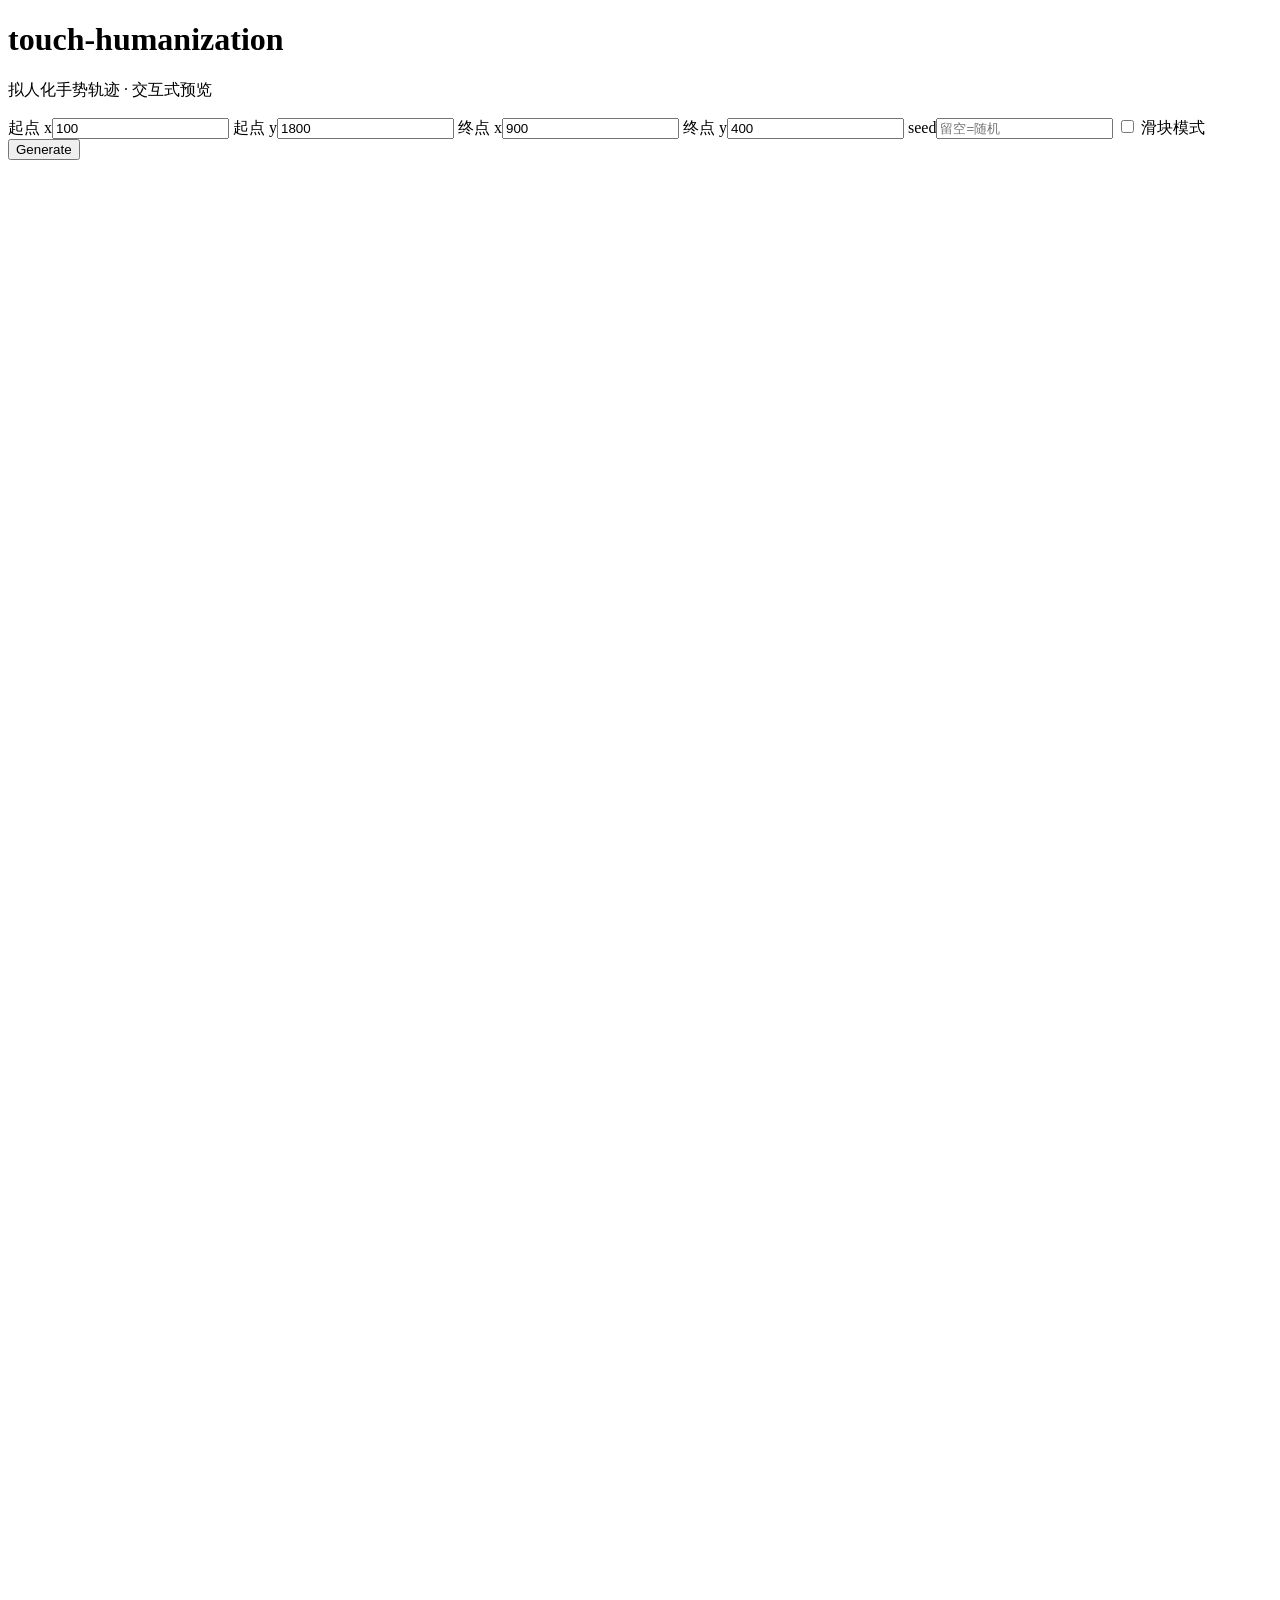
==== touch_humanization/web/static/index.html @ cb4c5b7d "feat: touch-humanization v0.1.0（V6.1 冻结架构） - kinematics：贝塞尔轨迹 / Fitts 步数 / 末段微颤 / 过冲回拉 / 滑块分支 - timi" ====
<!DOCTYPE html>
<html lang="zh-CN">
<head>
<meta charset="utf-8">
<meta name="viewport" content="width=device-width, initial-scale=1">
<title>touch-humanization · 轨迹预览</title>
<link rel="stylesheet" href="/static/style.css">
</head>
<body>
<main>
  <h1>touch-humanization</h1>
  <p class="muted">拟人化手势轨迹 · 交互式预览</p>

  <section class="form">
    <label>起点 x<input id="sx" type="number" value="100"></label>
    <label>起点 y<input id="sy" type="number" value="1800"></label>
    <label>终点 x<input id="ex" type="number" value="900"></label>
    <label>终点 y<input id="ey" type="number" value="400"></label>
    <label>seed<input id="seed" type="number" placeholder="留空=随机"></label>
    <label class="chk"><input id="slider" type="checkbox"> 滑块模式</label>
    <button id="go">Generate</button>
  </section>

  <section class="meta" id="meta"></section>
  <canvas id="cv" width="1000" height="1900"></canvas>
</main>
<script src="/static/app.js"></script>
</body>
</html>
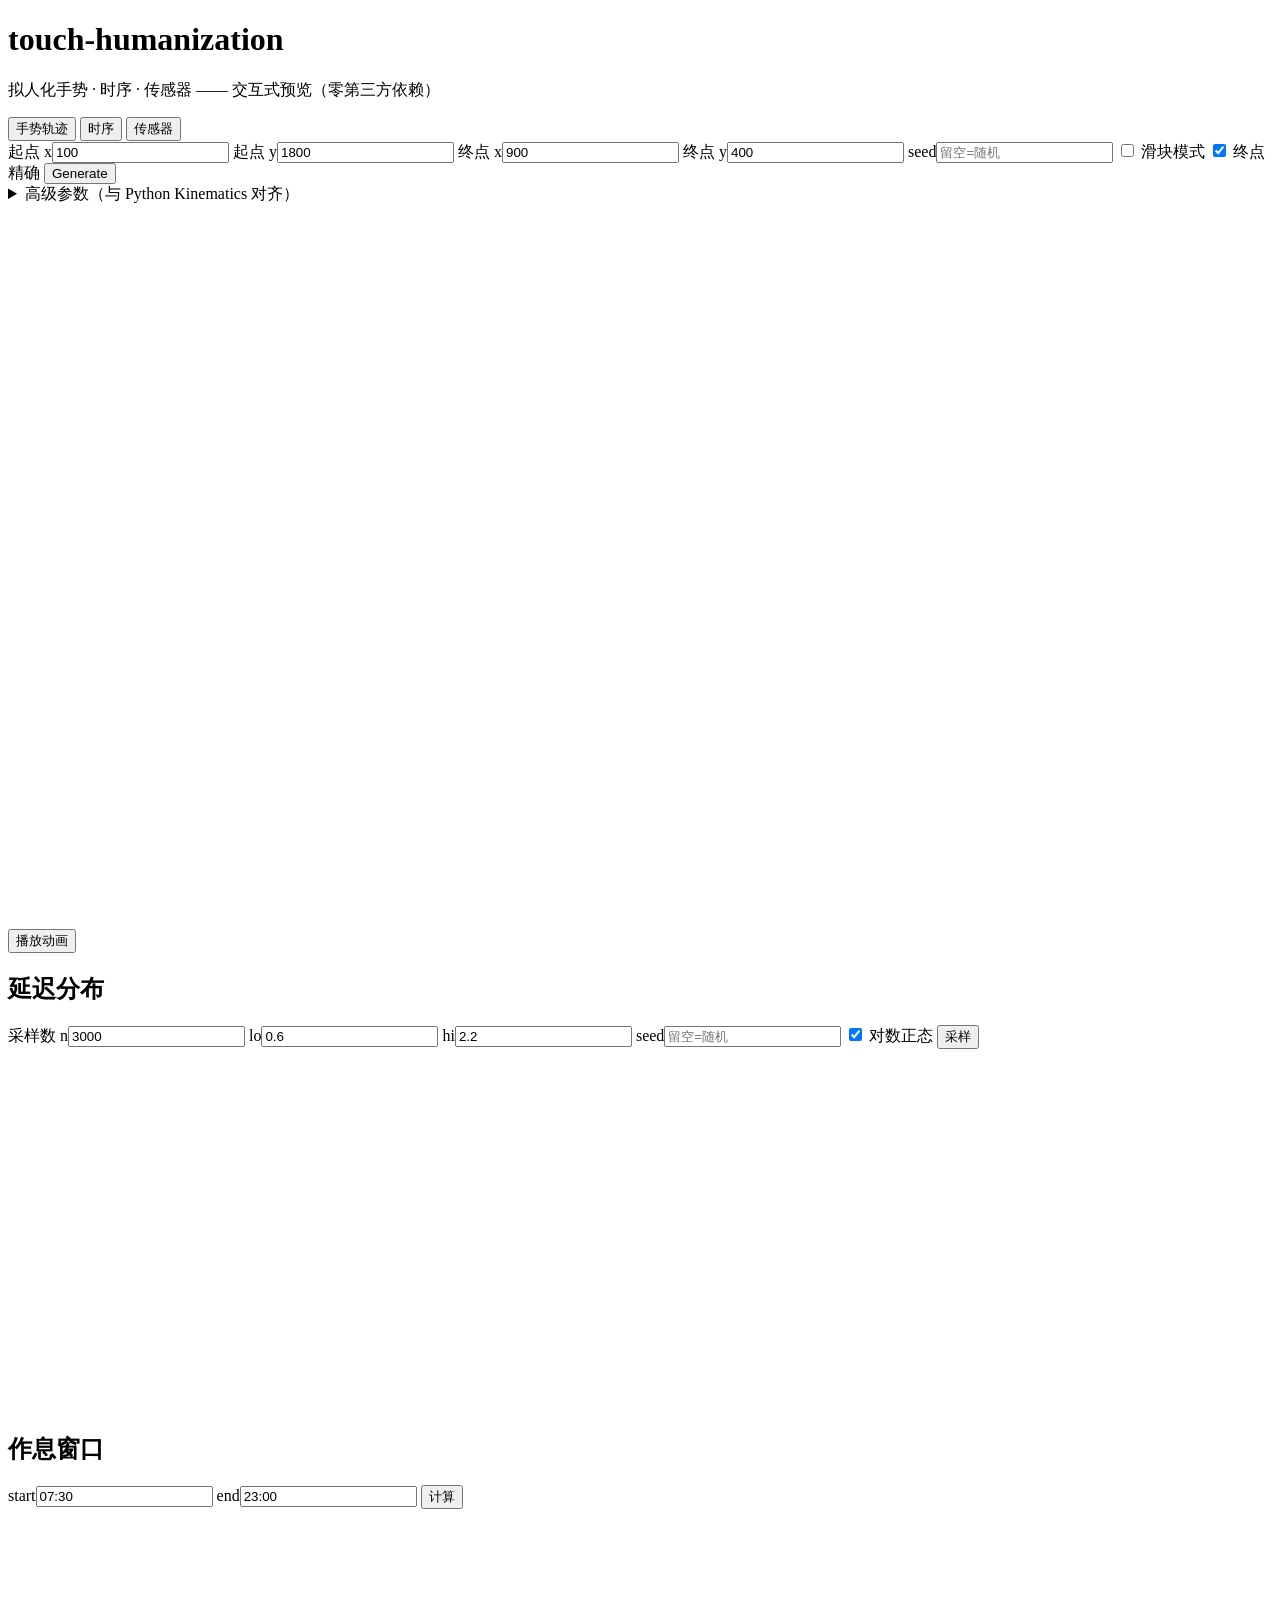
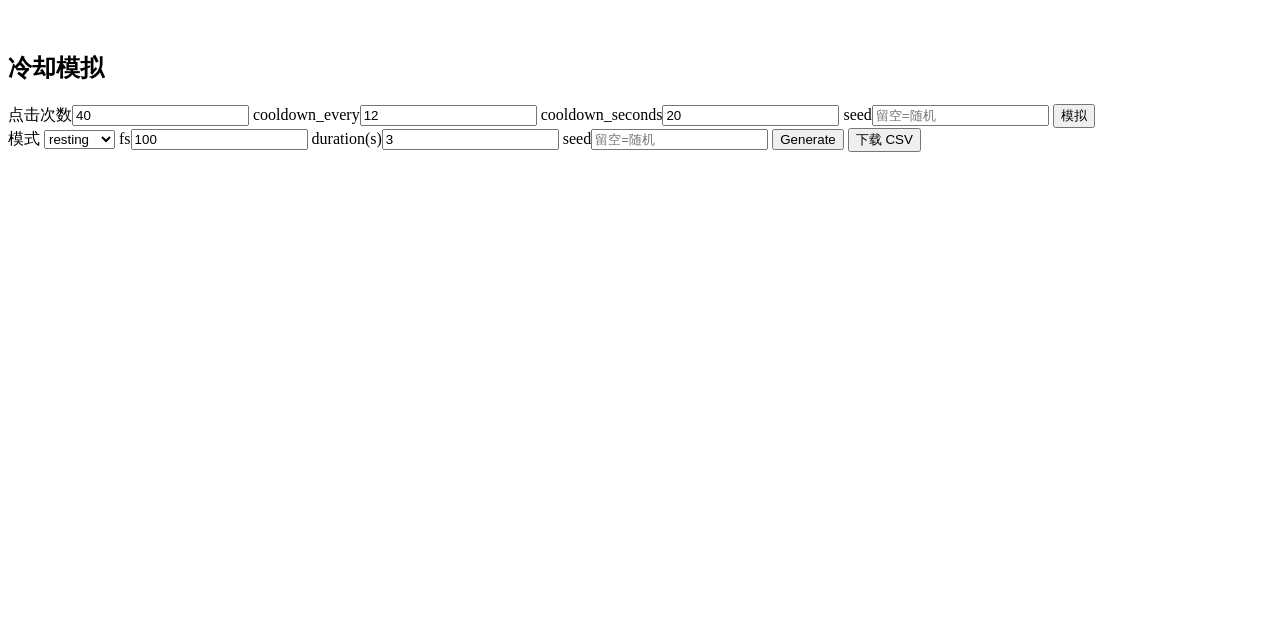
==== commit 81799f76: "feat(web): GUI full console (kinematics/timing/sensors)" ====
--- a/touch_humanization/web/static/index.html
+++ b/touch_humanization/web/static/index.html
@@ -3,26 +3,119 @@
 <head>
 <meta charset="utf-8">
 <meta name="viewport" content="width=device-width, initial-scale=1">
-<title>touch-humanization · 轨迹预览</title>
+<title>touch-humanization · 全功能预览</title>
 <link rel="stylesheet" href="/static/style.css">
 </head>
 <body>
 <main>
-  <h1>touch-humanization</h1>
-  <p class="muted">拟人化手势轨迹 · 交互式预览</p>
+  <header>
+    <h1>touch-humanization</h1>
+    <p class="muted">拟人化手势 · 时序 · 传感器 —— 交互式预览（零第三方依赖）</p>
+  </header>
 
-  <section class="form">
-    <label>起点 x<input id="sx" type="number" value="100"></label>
-    <label>起点 y<input id="sy" type="number" value="1800"></label>
-    <label>终点 x<input id="ex" type="number" value="900"></label>
-    <label>终点 y<input id="ey" type="number" value="400"></label>
-    <label>seed<input id="seed" type="number" placeholder="留空=随机"></label>
-    <label class="chk"><input id="slider" type="checkbox"> 滑块模式</label>
-    <button id="go">Generate</button>
+  <nav class="tabs">
+    <button data-tab="kinematics" class="on">手势轨迹</button>
+    <button data-tab="timing">时序</button>
+    <button data-tab="sensors">传感器</button>
+  </nav>
+
+  <!-- ===================== 手势轨迹 ===================== -->
+  <section id="tab-kinematics" class="tab on">
+    <div class="form">
+      <label>起点 x<input id="kx0" type="number" value="100"></label>
+      <label>起点 y<input id="ky0" type="number" value="1800"></label>
+      <label>终点 x<input id="kx1" type="number" value="900"></label>
+      <label>终点 y<input id="ky1" type="number" value="400"></label>
+      <label>seed<input id="kseed" type="number" placeholder="留空=随机"></label>
+      <label class="chk"><input id="kslider" type="checkbox"> 滑块模式</label>
+      <label class="chk"><input id="kexact" type="checkbox" checked> 终点精确</label>
+      <button id="kgo">Generate</button>
+    </div>
+
+    <details class="advanced">
+      <summary>高级参数（与 Python Kinematics 对齐）</summary>
+      <div class="form">
+        <label>steps_min<input id="k_steps_min" type="number" value="20"></label>
+        <label>steps_max<input id="k_steps_max" type="number" value="60"></label>
+        <label>px_per_step<input id="k_px_per_step" type="number" step="0.5" value="15"></label>
+        <label>duration_per_px<input id="k_duration_per_px" type="number" step="0.0001" value="0.0007"></label>
+        <label>duration_min<input id="k_duration_min" type="number" step="0.05" value="0.3"></label>
+        <label>duration_max<input id="k_duration_max" type="number" step="0.05" value="1.5"></label>
+        <label>perpendicular_ratio<input id="k_perp" type="number" step="0.01" value="0.12"></label>
+        <label>jitter_sigma<input id="k_jitter" type="number" step="0.1" value="1.2"></label>
+        <label>jitter_tail_fraction<input id="k_jtail" type="number" step="0.05" value="0.25"></label>
+        <label>overshoot_prob<input id="k_overshoot" type="number" step="0.05" value="0.25"></label>
+        <label>overshoot_ratio<input id="k_oratio" type="number" step="0.01" value="0.06"></label>
+        <label class="chk"><input id="k_ease" type="checkbox" checked> ease-in-out</label>
+      </div>
+    </details>
+
+    <div class="row">
+      <canvas id="cv-kinematics" width="1000" height="720"></canvas>
+      <aside class="meta">
+        <div id="kmeta"></div>
+        <button id="kplay" class="small">播放动画</button>
+        <div id="kplay-status" class="muted"></div>
+      </aside>
+    </div>
   </section>
 
-  <section class="meta" id="meta"></section>
-  <canvas id="cv" width="1000" height="1900"></canvas>
+  <!-- ===================== 时序 ===================== -->
+  <section id="tab-timing" class="tab">
+    <h2>延迟分布</h2>
+    <div class="form">
+      <label>采样数 n<input id="t_n" type="number" value="3000"></label>
+      <label>lo<input id="t_lo" type="number" step="0.1" value="0.6"></label>
+      <label>hi<input id="t_hi" type="number" step="0.1" value="2.2"></label>
+      <label>seed<input id="t_seed" type="number" placeholder="留空=随机"></label>
+      <label class="chk"><input id="t_ln" type="checkbox" checked> 对数正态</label>
+      <button id="tgo">采样</button>
+    </div>
+    <div class="row">
+      <canvas id="cv-timing" width="1000" height="360"></canvas>
+      <aside class="meta"><div id="tmeta"></div></aside>
+    </div>
+
+    <h2>作息窗口</h2>
+    <div class="form">
+      <label>start<input id="w_start" value="07:30"></label>
+      <label>end<input id="w_end" value="23:00"></label>
+      <button id="wgo">计算</button>
+    </div>
+    <canvas id="cv-window" width="1000" height="120"></canvas>
+    <div id="wmeta" class="meta"></div>
+
+    <h2>冷却模拟</h2>
+    <div class="form">
+      <label>点击次数<input id="c_n" type="number" value="40"></label>
+      <label>cooldown_every<input id="c_every" type="number" value="12"></label>
+      <label>cooldown_seconds<input id="c_seconds" type="number" step="0.5" value="20"></label>
+      <label>seed<input id="c_seed" type="number" placeholder="留空=随机"></label>
+      <button id="cgo">模拟</button>
+    </div>
+    <div id="cresult"></div>
+  </section>
+
+  <!-- ===================== 传感器 ===================== -->
+  <section id="tab-sensors" class="tab">
+    <div class="form">
+      <label>模式
+        <select id="s_mode">
+          <option value="resting">resting</option>
+          <option value="walking">walking</option>
+          <option value="tapping">tapping</option>
+          <option value="scrolling">scrolling</option>
+        </select>
+      </label>
+      <label>fs<input id="s_fs" type="number" step="10" value="100"></label>
+      <label>duration(s)<input id="s_duration" type="number" step="0.5" value="3"></label>
+      <label>seed<input id="s_seed" type="number" placeholder="留空=随机"></label>
+      <button id="sgo">Generate</button>
+      <button id="scsv">下载 CSV</button>
+    </div>
+    <canvas id="cv-sensors" width="1000" height="480"></canvas>
+    <aside class="meta"><div id="smeta"></div></aside>
+  </section>
 </main>
 <script src="/static/app.js"></script>
 </body>
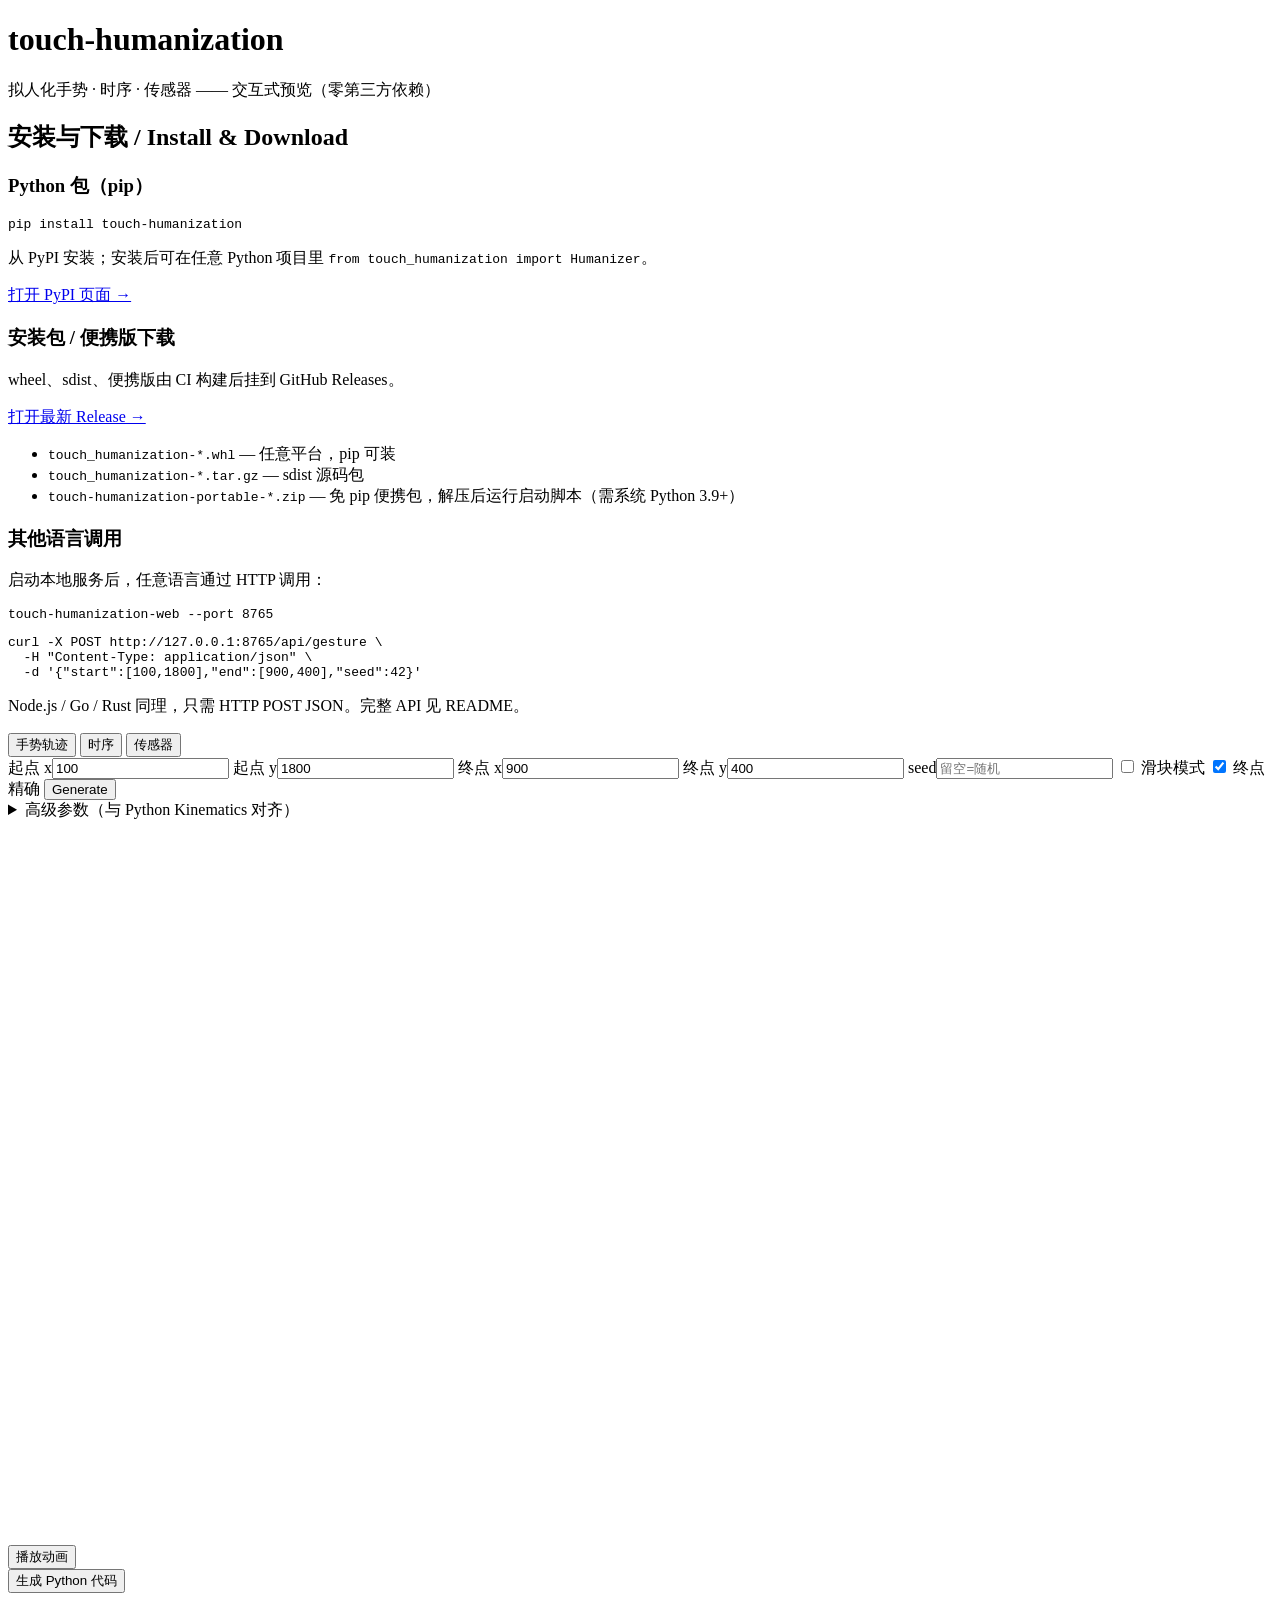
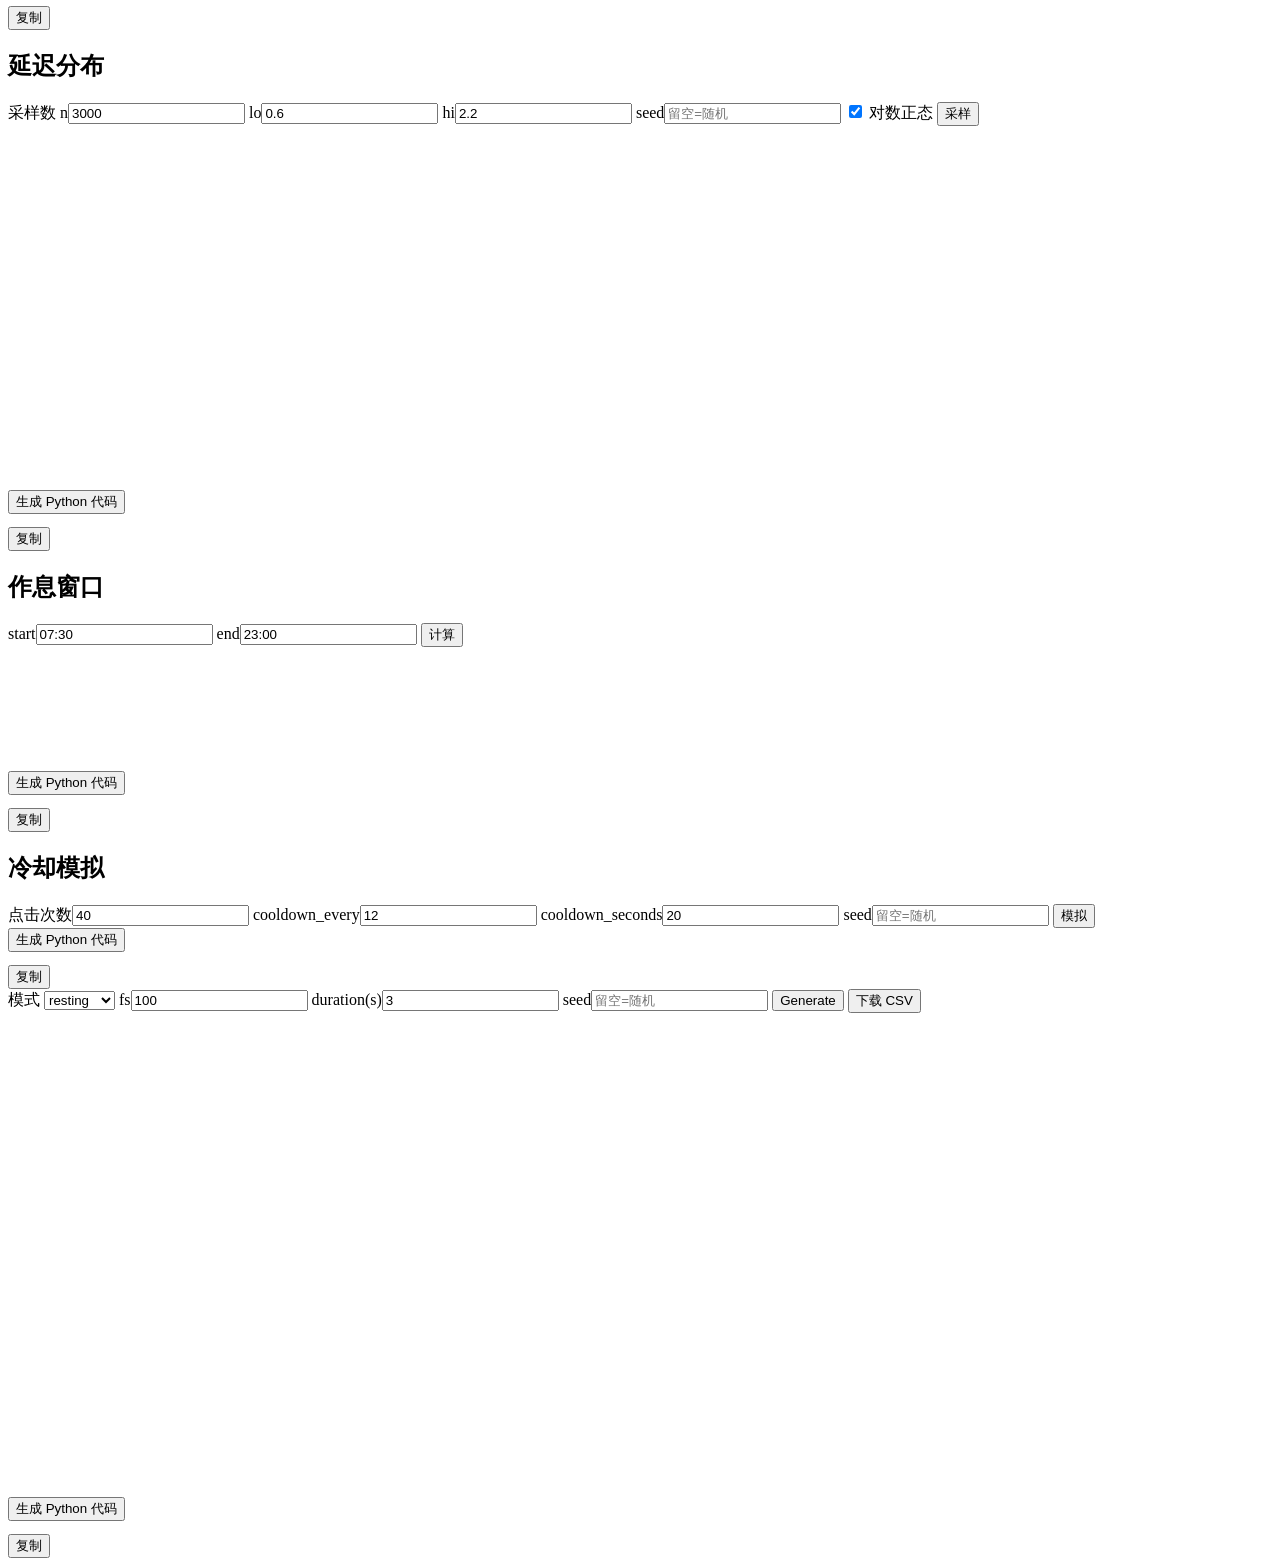
==== commit 1ec85561: "feat(web): install/download entry + 5 codegen blocks; release: portable zip GUI 安装下载入口与五处代码生成；site 适" ====
--- a/touch_humanization/web/static/index.html
+++ b/touch_humanization/web/static/index.html
@@ -12,6 +12,42 @@
     <h1>touch-humanization</h1>
     <p class="muted">拟人化手势 · 时序 · 传感器 —— 交互式预览（零第三方依赖）</p>
   </header>
+
+  <!-- ===================== 安装与下载 / Install & Download ===================== -->
+  <section id="install" class="install">
+    <h2>安装与下载 / Install &amp; Download</h2>
+    <div class="install-grid">
+
+      <div class="install-card">
+        <h3>Python 包（pip）</h3>
+        <pre class="cmd">pip install touch-humanization</pre>
+        <p class="muted">从 PyPI 安装；安装后可在任意 Python 项目里 <code>from touch_humanization import Humanizer</code>。</p>
+        <a class="btn-link" href="https://pypi.org/project/touch-humanization/" target="_blank" rel="noopener">打开 PyPI 页面 →</a>
+      </div>
+
+      <div class="install-card">
+        <h3>安装包 / 便携版下载</h3>
+        <p class="muted">wheel、sdist、便携版由 CI 构建后挂到 GitHub Releases。</p>
+        <a class="btn-link" href="https://github.com/MassChargeRatio/touch-humanization/releases/latest" target="_blank" rel="noopener">打开最新 Release →</a>
+        <ul class="muted small">
+          <li><code>touch_humanization-*.whl</code> — 任意平台，pip 可装</li>
+          <li><code>touch_humanization-*.tar.gz</code> — sdist 源码包</li>
+          <li><code>touch-humanization-portable-*.zip</code> — 免 pip 便携包，解压后运行启动脚本（需系统 Python 3.9+）</li>
+        </ul>
+      </div>
+
+      <div class="install-card">
+        <h3>其他语言调用</h3>
+        <p class="muted">启动本地服务后，任意语言通过 HTTP 调用：</p>
+        <pre class="cmd">touch-humanization-web --port 8765</pre>
+        <pre class="cmd">curl -X POST http://127.0.0.1:8765/api/gesture \
+  -H "Content-Type: application/json" \
+  -d '{"start":[100,1800],"end":[900,400],"seed":42}'</pre>
+        <p class="muted small">Node.js / Go / Rust 同理，只需 HTTP POST JSON。完整 API 见 README。</p>
+      </div>
+
+    </div>
+  </section>
 
   <nav class="tabs">
     <button data-tab="kinematics" class="on">手势轨迹</button>
@@ -58,6 +94,12 @@
         <div id="kplay-status" class="muted"></div>
       </aside>
     </div>
+
+    <div class="codegen">
+      <button id="k-codegen" class="btn-link">生成 Python 代码</button>
+      <pre id="k-code" class="codeblock hidden"></pre>
+      <button id="k-copy" class="btn-link small hidden">复制</button>
+    </div>
   </section>
 
   <!-- ===================== 时序 ===================== -->
@@ -75,6 +117,11 @@
       <canvas id="cv-timing" width="1000" height="360"></canvas>
       <aside class="meta"><div id="tmeta"></div></aside>
     </div>
+    <div class="codegen">
+      <button id="t-codegen" class="btn-link">生成 Python 代码</button>
+      <pre id="t-code" class="codeblock hidden"></pre>
+      <button id="t-copy" class="btn-link small hidden">复制</button>
+    </div>
 
     <h2>作息窗口</h2>
     <div class="form">
@@ -84,6 +131,11 @@
     </div>
     <canvas id="cv-window" width="1000" height="120"></canvas>
     <div id="wmeta" class="meta"></div>
+    <div class="codegen">
+      <button id="w-codegen" class="btn-link">生成 Python 代码</button>
+      <pre id="w-code" class="codeblock hidden"></pre>
+      <button id="w-copy" class="btn-link small hidden">复制</button>
+    </div>
 
     <h2>冷却模拟</h2>
     <div class="form">
@@ -94,6 +146,11 @@
       <button id="cgo">模拟</button>
     </div>
     <div id="cresult"></div>
+    <div class="codegen">
+      <button id="c-codegen" class="btn-link">生成 Python 代码</button>
+      <pre id="c-code" class="codeblock hidden"></pre>
+      <button id="c-copy" class="btn-link small hidden">复制</button>
+    </div>
   </section>
 
   <!-- ===================== 传感器 ===================== -->
@@ -115,6 +172,11 @@
     </div>
     <canvas id="cv-sensors" width="1000" height="480"></canvas>
     <aside class="meta"><div id="smeta"></div></aside>
+    <div class="codegen">
+      <button id="s-codegen" class="btn-link">生成 Python 代码</button>
+      <pre id="s-code" class="codeblock hidden"></pre>
+      <button id="s-copy" class="btn-link small hidden">复制</button>
+    </div>
   </section>
 </main>
 <script src="/static/app.js"></script>
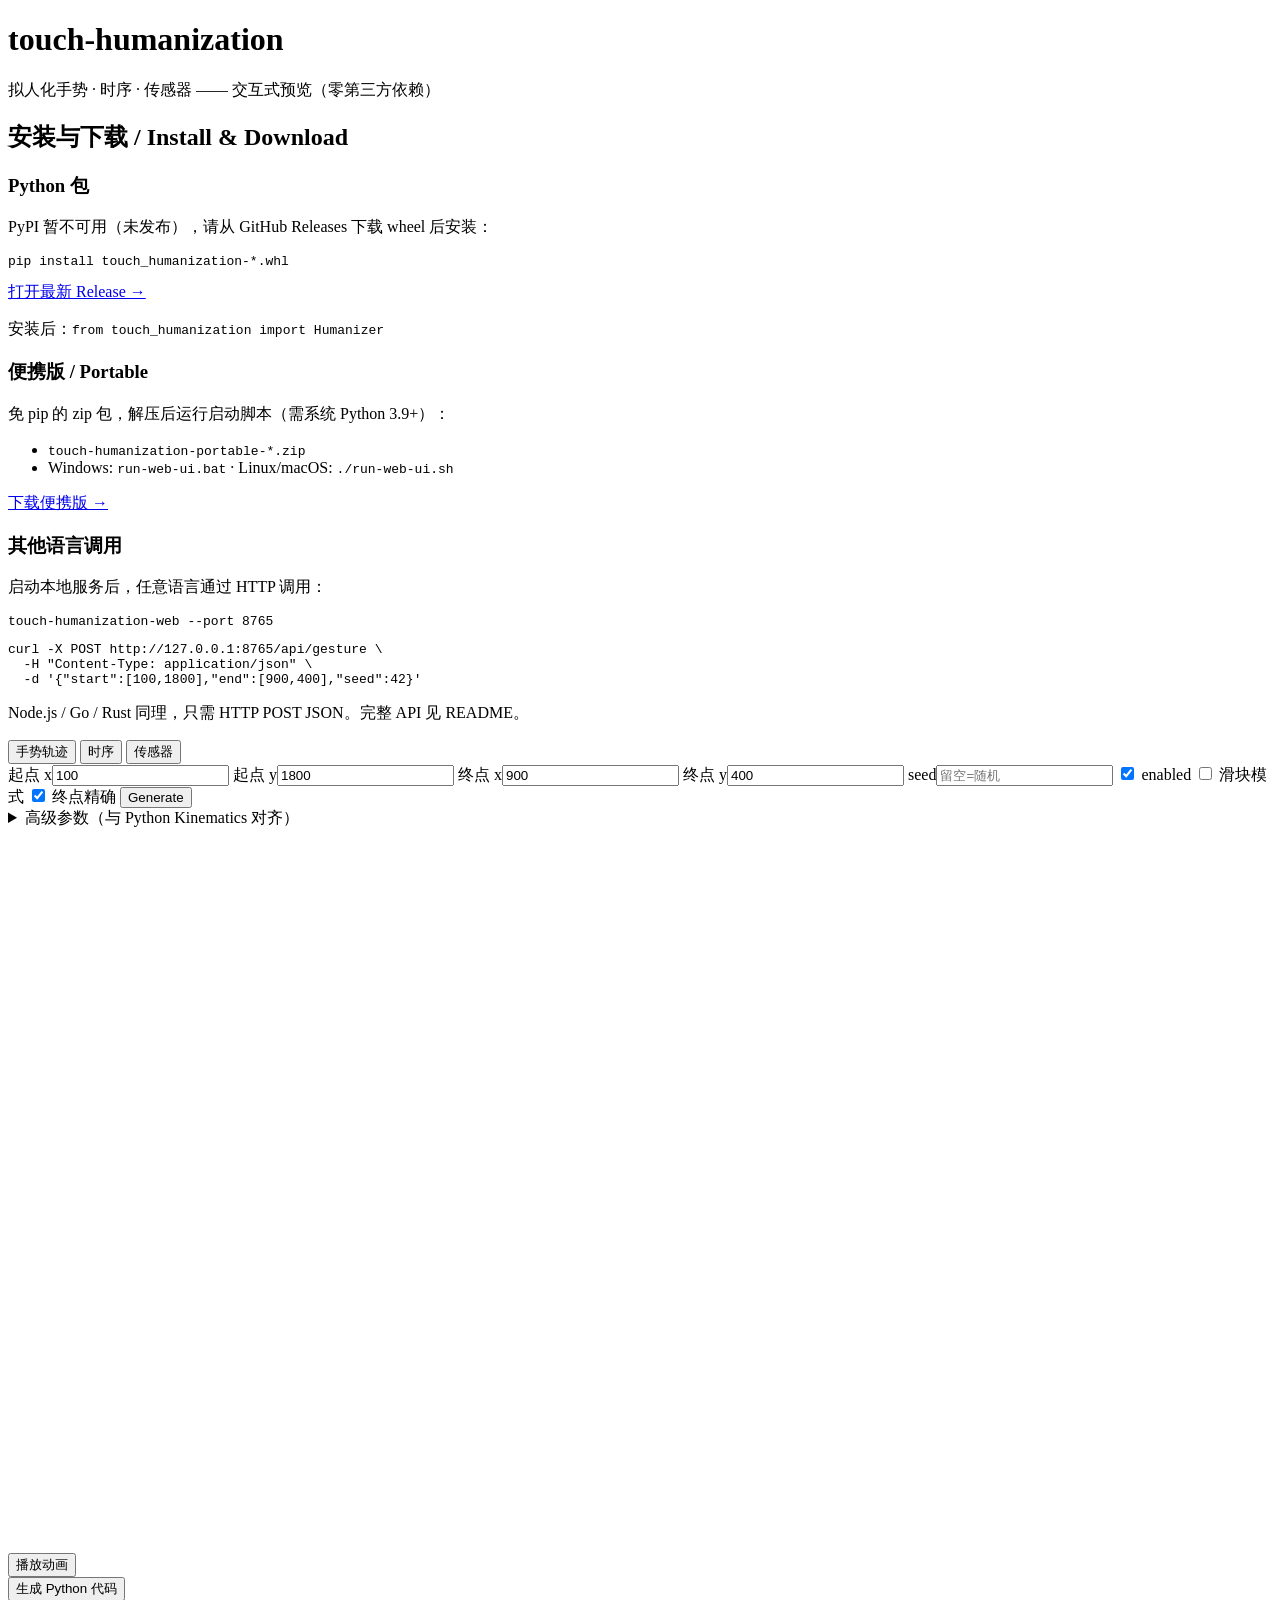
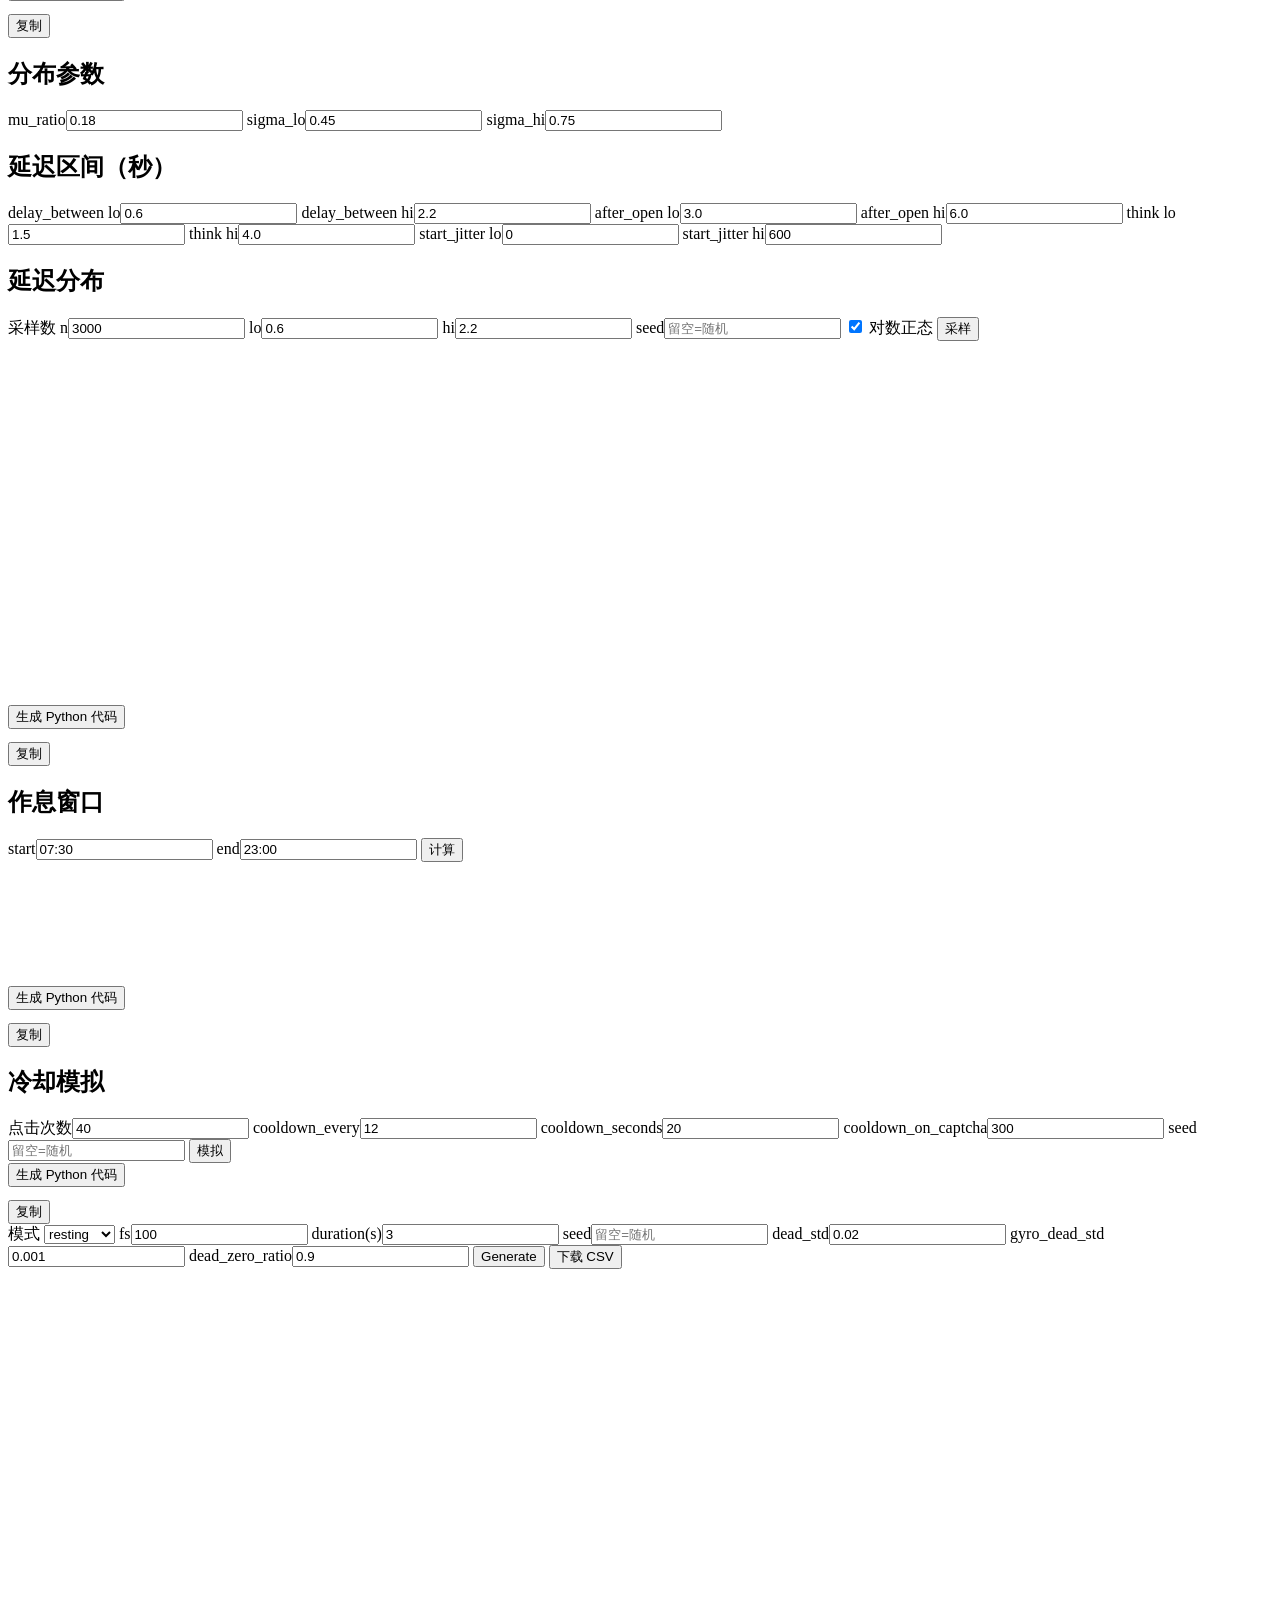
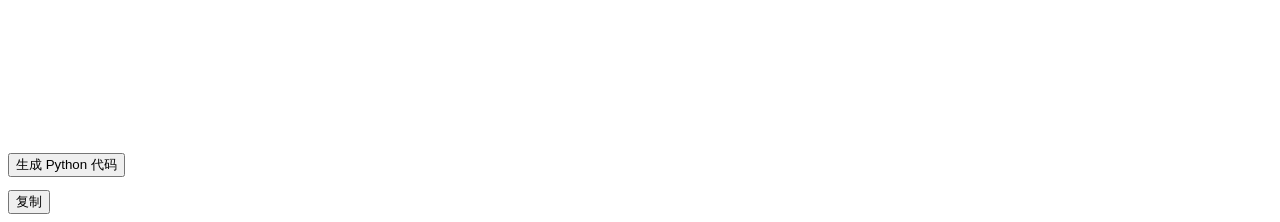
==== commit aefe4817: "feat(web): expose full config surface in GUI; drop PyPI entry (unpublished) kinematics enabled / tim" ====
--- a/touch_humanization/web/static/index.html
+++ b/touch_humanization/web/static/index.html
@@ -19,21 +19,21 @@
     <div class="install-grid">
 
       <div class="install-card">
-        <h3>Python 包（pip）</h3>
-        <pre class="cmd">pip install touch-humanization</pre>
-        <p class="muted">从 PyPI 安装；安装后可在任意 Python 项目里 <code>from touch_humanization import Humanizer</code>。</p>
-        <a class="btn-link" href="https://pypi.org/project/touch-humanization/" target="_blank" rel="noopener">打开 PyPI 页面 →</a>
+        <h3>Python 包</h3>
+        <p class="muted">PyPI 暂不可用（未发布），请从 GitHub Releases 下载 wheel 后安装：</p>
+        <pre class="cmd">pip install touch_humanization-*.whl</pre>
+        <a class="btn-link" href="https://github.com/MassChargeRatio/touch-humanization/releases/latest" target="_blank" rel="noopener">打开最新 Release →</a>
+        <p class="muted small">安装后：<code>from touch_humanization import Humanizer</code></p>
       </div>
 
       <div class="install-card">
-        <h3>安装包 / 便携版下载</h3>
-        <p class="muted">wheel、sdist、便携版由 CI 构建后挂到 GitHub Releases。</p>
-        <a class="btn-link" href="https://github.com/MassChargeRatio/touch-humanization/releases/latest" target="_blank" rel="noopener">打开最新 Release →</a>
+        <h3>便携版 / Portable</h3>
+        <p class="muted">免 pip 的 zip 包，解压后运行启动脚本（需系统 Python 3.9+）：</p>
         <ul class="muted small">
-          <li><code>touch_humanization-*.whl</code> — 任意平台，pip 可装</li>
-          <li><code>touch_humanization-*.tar.gz</code> — sdist 源码包</li>
-          <li><code>touch-humanization-portable-*.zip</code> — 免 pip 便携包，解压后运行启动脚本（需系统 Python 3.9+）</li>
+          <li><code>touch-humanization-portable-*.zip</code></li>
+          <li>Windows: <code>run-web-ui.bat</code> · Linux/macOS: <code>./run-web-ui.sh</code></li>
         </ul>
+        <a class="btn-link" href="https://github.com/MassChargeRatio/touch-humanization/releases/latest" target="_blank" rel="noopener">下载便携版 →</a>
       </div>
 
       <div class="install-card">
@@ -63,6 +63,7 @@
       <label>终点 x<input id="kx1" type="number" value="900"></label>
       <label>终点 y<input id="ky1" type="number" value="400"></label>
       <label>seed<input id="kseed" type="number" placeholder="留空=随机"></label>
+      <label class="chk"><input id="k_enabled" type="checkbox" checked> enabled</label>
       <label class="chk"><input id="kslider" type="checkbox"> 滑块模式</label>
       <label class="chk"><input id="kexact" type="checkbox" checked> 终点精确</label>
       <button id="kgo">Generate</button>
@@ -104,6 +105,25 @@
 
   <!-- ===================== 时序 ===================== -->
   <section id="tab-timing" class="tab">
+    <h2>分布参数</h2>
+    <div class="form">
+      <label>mu_ratio<input id="t_mu_ratio" type="number" step="0.01" value="0.18"></label>
+      <label>sigma_lo<input id="t_sigma_lo" type="number" step="0.01" value="0.45"></label>
+      <label>sigma_hi<input id="t_sigma_hi" type="number" step="0.01" value="0.75"></label>
+    </div>
+
+    <h2>延迟区间（秒）</h2>
+    <div class="form">
+      <label>delay_between lo<input id="t_db_lo" type="number" step="0.1" value="0.6"></label>
+      <label>delay_between hi<input id="t_db_hi" type="number" step="0.1" value="2.2"></label>
+      <label>after_open lo<input id="t_ao_lo" type="number" step="0.1" value="3.0"></label>
+      <label>after_open hi<input id="t_ao_hi" type="number" step="0.1" value="6.0"></label>
+      <label>think lo<input id="t_th_lo" type="number" step="0.1" value="1.5"></label>
+      <label>think hi<input id="t_th_hi" type="number" step="0.1" value="4.0"></label>
+      <label>start_jitter lo<input id="t_sj_lo" type="number" step="10" value="0"></label>
+      <label>start_jitter hi<input id="t_sj_hi" type="number" step="10" value="600"></label>
+    </div>
+
     <h2>延迟分布</h2>
     <div class="form">
       <label>采样数 n<input id="t_n" type="number" value="3000"></label>
@@ -142,6 +162,7 @@
       <label>点击次数<input id="c_n" type="number" value="40"></label>
       <label>cooldown_every<input id="c_every" type="number" value="12"></label>
       <label>cooldown_seconds<input id="c_seconds" type="number" step="0.5" value="20"></label>
+      <label>cooldown_on_captcha<input id="c_on_captcha" type="number" step="10" value="300"></label>
       <label>seed<input id="c_seed" type="number" placeholder="留空=随机"></label>
       <button id="cgo">模拟</button>
     </div>
@@ -167,6 +188,9 @@
       <label>fs<input id="s_fs" type="number" step="10" value="100"></label>
       <label>duration(s)<input id="s_duration" type="number" step="0.5" value="3"></label>
       <label>seed<input id="s_seed" type="number" placeholder="留空=随机"></label>
+      <label>dead_std<input id="s_dead_std" type="number" step="0.001" value="0.02"></label>
+      <label>gyro_dead_std<input id="s_gyro_dead" type="number" step="0.0001" value="0.001"></label>
+      <label>dead_zero_ratio<input id="s_dead_zero" type="number" step="0.05" value="0.9"></label>
       <button id="sgo">Generate</button>
       <button id="scsv">下载 CSV</button>
     </div>
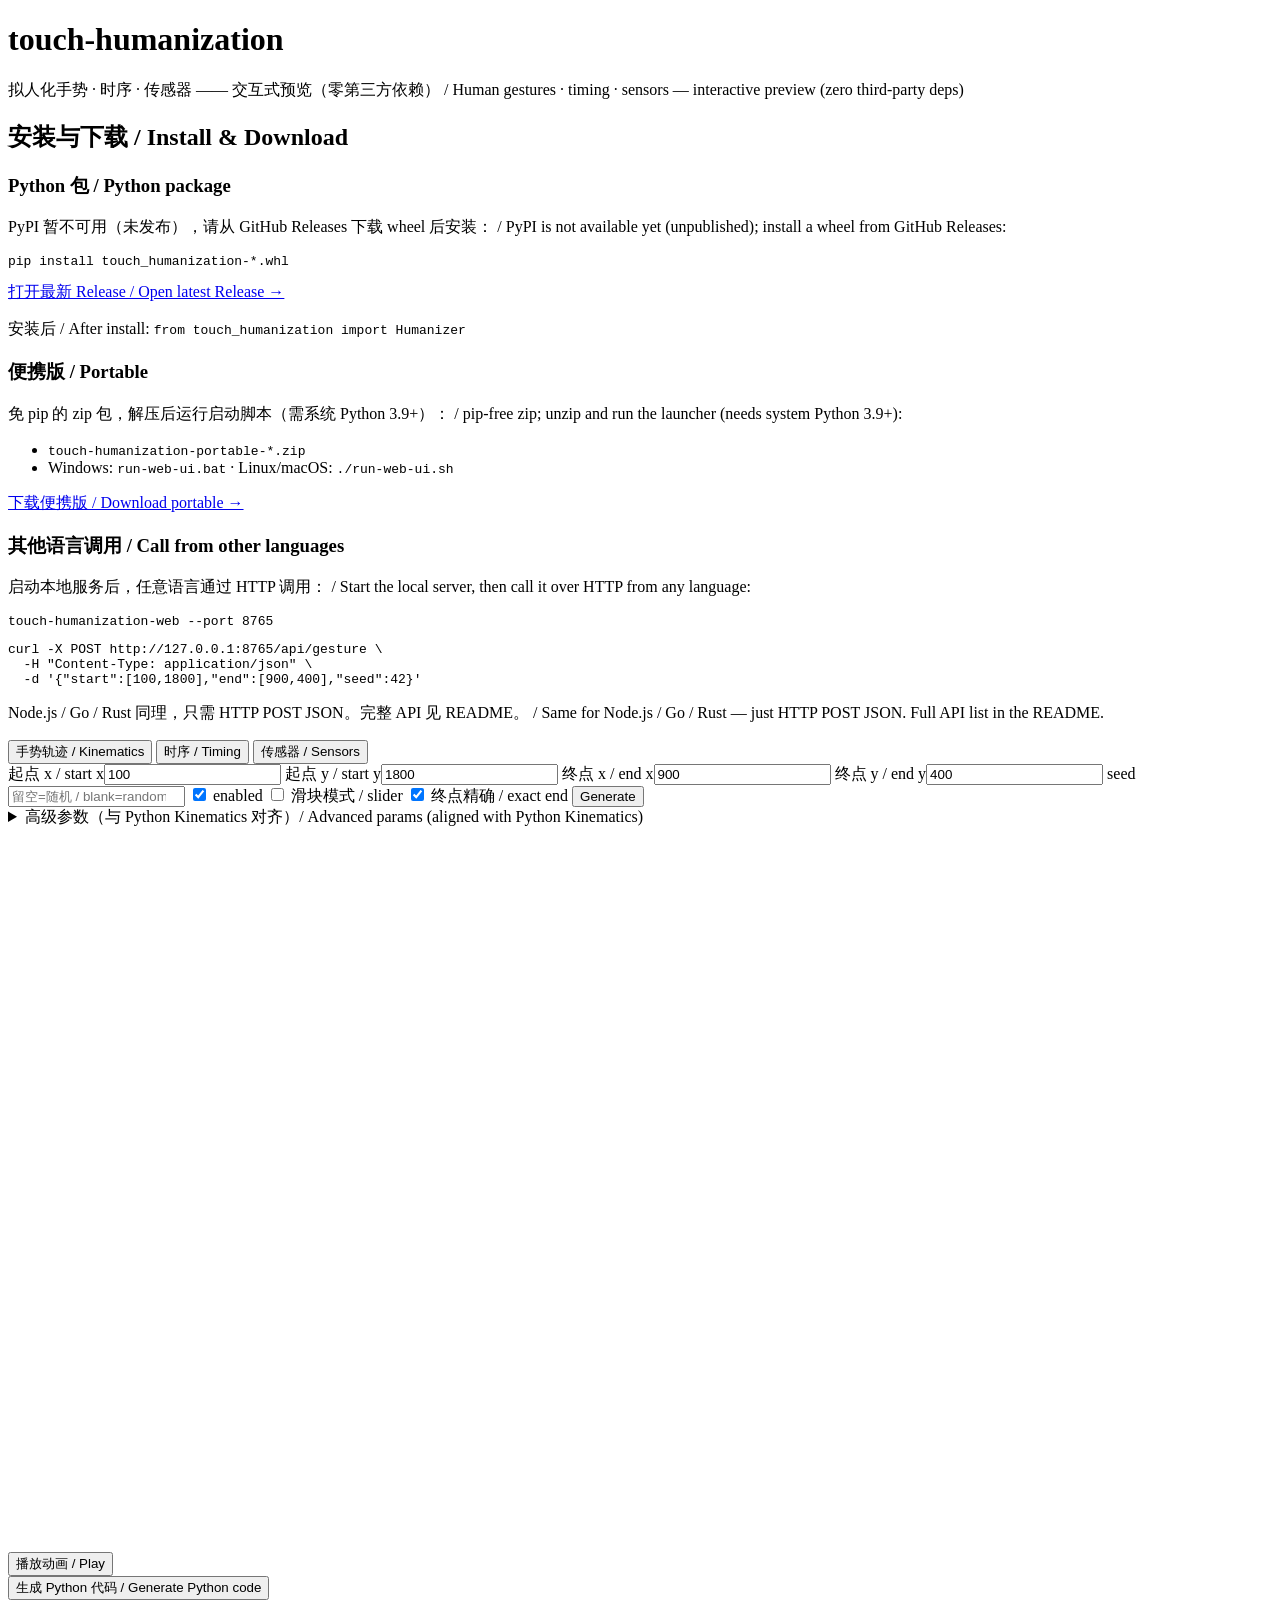
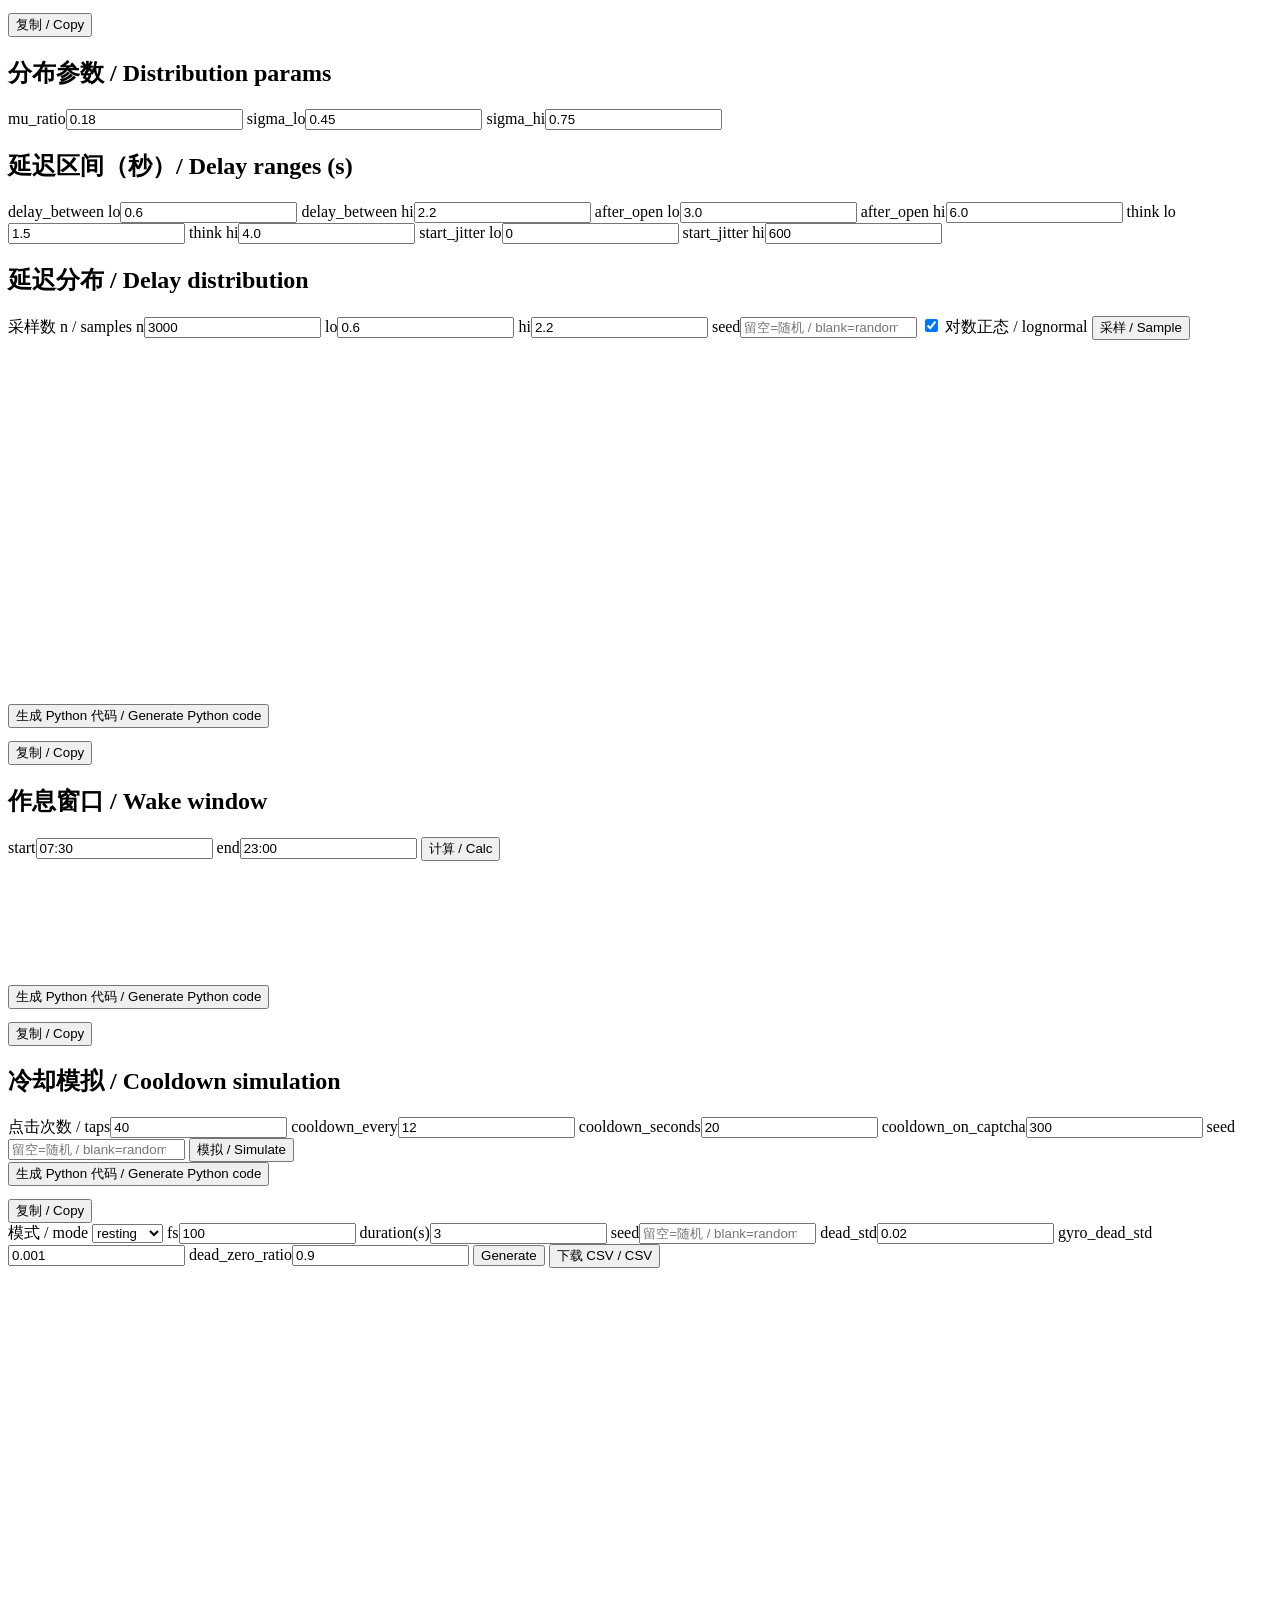
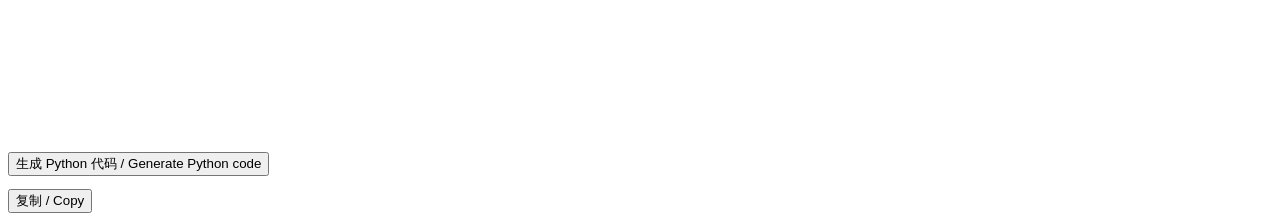
==== commit 0f3c7bb7: "i18n: bilingual UI copy across web/static and site GUI 可见文案（静态 + JS 动态输出）全量中英双语；bump 0.2.3。" ====
--- a/touch_humanization/web/static/index.html
+++ b/touch_humanization/web/static/index.html
@@ -3,14 +3,15 @@
 <head>
 <meta charset="utf-8">
 <meta name="viewport" content="width=device-width, initial-scale=1">
-<title>touch-humanization · 全功能预览</title>
+<title>touch-humanization · 全功能预览 / full preview</title>
 <link rel="stylesheet" href="/static/style.css">
 </head>
 <body>
 <main>
   <header>
     <h1>touch-humanization</h1>
-    <p class="muted">拟人化手势 · 时序 · 传感器 —— 交互式预览（零第三方依赖）</p>
+    <p class="muted">拟人化手势 · 时序 · 传感器 —— 交互式预览（零第三方依赖）
+      / Human gestures · timing · sensors — interactive preview (zero third-party deps)</p>
   </header>
 
   <!-- ===================== 安装与下载 / Install & Download ===================== -->
@@ -19,58 +20,62 @@
     <div class="install-grid">
 
       <div class="install-card">
-        <h3>Python 包</h3>
-        <p class="muted">PyPI 暂不可用（未发布），请从 GitHub Releases 下载 wheel 后安装：</p>
+        <h3>Python 包 / Python package</h3>
+        <p class="muted">PyPI 暂不可用（未发布），请从 GitHub Releases 下载 wheel 后安装：
+          / PyPI is not available yet (unpublished); install a wheel from GitHub Releases:</p>
         <pre class="cmd">pip install touch_humanization-*.whl</pre>
-        <a class="btn-link" href="https://github.com/MassChargeRatio/touch-humanization/releases/latest" target="_blank" rel="noopener">打开最新 Release →</a>
-        <p class="muted small">安装后：<code>from touch_humanization import Humanizer</code></p>
+        <a class="btn-link" href="https://github.com/MassChargeRatio/touch-humanization/releases/latest" target="_blank" rel="noopener">打开最新 Release / Open latest Release →</a>
+        <p class="muted small">安装后 / After install: <code>from touch_humanization import Humanizer</code></p>
       </div>
 
       <div class="install-card">
         <h3>便携版 / Portable</h3>
-        <p class="muted">免 pip 的 zip 包，解压后运行启动脚本（需系统 Python 3.9+）：</p>
+        <p class="muted">免 pip 的 zip 包，解压后运行启动脚本（需系统 Python 3.9+）：
+          / pip-free zip; unzip and run the launcher (needs system Python 3.9+):</p>
         <ul class="muted small">
           <li><code>touch-humanization-portable-*.zip</code></li>
           <li>Windows: <code>run-web-ui.bat</code> · Linux/macOS: <code>./run-web-ui.sh</code></li>
         </ul>
-        <a class="btn-link" href="https://github.com/MassChargeRatio/touch-humanization/releases/latest" target="_blank" rel="noopener">下载便携版 →</a>
+        <a class="btn-link" href="https://github.com/MassChargeRatio/touch-humanization/releases/latest" target="_blank" rel="noopener">下载便携版 / Download portable →</a>
       </div>
 
       <div class="install-card">
-        <h3>其他语言调用</h3>
-        <p class="muted">启动本地服务后，任意语言通过 HTTP 调用：</p>
+        <h3>其他语言调用 / Call from other languages</h3>
+        <p class="muted">启动本地服务后，任意语言通过 HTTP 调用：
+          / Start the local server, then call it over HTTP from any language:</p>
         <pre class="cmd">touch-humanization-web --port 8765</pre>
         <pre class="cmd">curl -X POST http://127.0.0.1:8765/api/gesture \
   -H "Content-Type: application/json" \
   -d '{"start":[100,1800],"end":[900,400],"seed":42}'</pre>
-        <p class="muted small">Node.js / Go / Rust 同理，只需 HTTP POST JSON。完整 API 见 README。</p>
+        <p class="muted small">Node.js / Go / Rust 同理，只需 HTTP POST JSON。完整 API 见 README。
+          / Same for Node.js / Go / Rust — just HTTP POST JSON. Full API list in the README.</p>
       </div>
 
     </div>
   </section>
 
   <nav class="tabs">
-    <button data-tab="kinematics" class="on">手势轨迹</button>
-    <button data-tab="timing">时序</button>
-    <button data-tab="sensors">传感器</button>
+    <button data-tab="kinematics" class="on">手势轨迹 / Kinematics</button>
+    <button data-tab="timing">时序 / Timing</button>
+    <button data-tab="sensors">传感器 / Sensors</button>
   </nav>
 
-  <!-- ===================== 手势轨迹 ===================== -->
+  <!-- ===================== 手势轨迹 / Kinematics ===================== -->
   <section id="tab-kinematics" class="tab on">
     <div class="form">
-      <label>起点 x<input id="kx0" type="number" value="100"></label>
-      <label>起点 y<input id="ky0" type="number" value="1800"></label>
-      <label>终点 x<input id="kx1" type="number" value="900"></label>
-      <label>终点 y<input id="ky1" type="number" value="400"></label>
-      <label>seed<input id="kseed" type="number" placeholder="留空=随机"></label>
+      <label>起点 x / start x<input id="kx0" type="number" value="100"></label>
+      <label>起点 y / start y<input id="ky0" type="number" value="1800"></label>
+      <label>终点 x / end x<input id="kx1" type="number" value="900"></label>
+      <label>终点 y / end y<input id="ky1" type="number" value="400"></label>
+      <label>seed<input id="kseed" type="number" placeholder="留空=随机 / blank=random"></label>
       <label class="chk"><input id="k_enabled" type="checkbox" checked> enabled</label>
-      <label class="chk"><input id="kslider" type="checkbox"> 滑块模式</label>
-      <label class="chk"><input id="kexact" type="checkbox" checked> 终点精确</label>
+      <label class="chk"><input id="kslider" type="checkbox"> 滑块模式 / slider</label>
+      <label class="chk"><input id="kexact" type="checkbox" checked> 终点精确 / exact end</label>
       <button id="kgo">Generate</button>
     </div>
 
     <details class="advanced">
-      <summary>高级参数（与 Python Kinematics 对齐）</summary>
+      <summary>高级参数（与 Python Kinematics 对齐）/ Advanced params (aligned with Python Kinematics)</summary>
       <div class="form">
         <label>steps_min<input id="k_steps_min" type="number" value="20"></label>
         <label>steps_max<input id="k_steps_max" type="number" value="60"></label>
@@ -91,28 +96,28 @@
       <canvas id="cv-kinematics" width="1000" height="720"></canvas>
       <aside class="meta">
         <div id="kmeta"></div>
-        <button id="kplay" class="small">播放动画</button>
+        <button id="kplay" class="small">播放动画 / Play</button>
         <div id="kplay-status" class="muted"></div>
       </aside>
     </div>
 
     <div class="codegen">
-      <button id="k-codegen" class="btn-link">生成 Python 代码</button>
+      <button id="k-codegen" class="btn-link">生成 Python 代码 / Generate Python code</button>
       <pre id="k-code" class="codeblock hidden"></pre>
-      <button id="k-copy" class="btn-link small hidden">复制</button>
-    </div>
-  </section>
-
-  <!-- ===================== 时序 ===================== -->
+      <button id="k-copy" class="btn-link small hidden">复制 / Copy</button>
+    </div>
+  </section>
+
+  <!-- ===================== 时序 / Timing ===================== -->
   <section id="tab-timing" class="tab">
-    <h2>分布参数</h2>
+    <h2>分布参数 / Distribution params</h2>
     <div class="form">
       <label>mu_ratio<input id="t_mu_ratio" type="number" step="0.01" value="0.18"></label>
       <label>sigma_lo<input id="t_sigma_lo" type="number" step="0.01" value="0.45"></label>
       <label>sigma_hi<input id="t_sigma_hi" type="number" step="0.01" value="0.75"></label>
     </div>
 
-    <h2>延迟区间（秒）</h2>
+    <h2>延迟区间（秒）/ Delay ranges (s)</h2>
     <div class="form">
       <label>delay_between lo<input id="t_db_lo" type="number" step="0.1" value="0.6"></label>
       <label>delay_between hi<input id="t_db_hi" type="number" step="0.1" value="2.2"></label>
@@ -124,60 +129,60 @@
       <label>start_jitter hi<input id="t_sj_hi" type="number" step="10" value="600"></label>
     </div>
 
-    <h2>延迟分布</h2>
-    <div class="form">
-      <label>采样数 n<input id="t_n" type="number" value="3000"></label>
+    <h2>延迟分布 / Delay distribution</h2>
+    <div class="form">
+      <label>采样数 n / samples n<input id="t_n" type="number" value="3000"></label>
       <label>lo<input id="t_lo" type="number" step="0.1" value="0.6"></label>
       <label>hi<input id="t_hi" type="number" step="0.1" value="2.2"></label>
-      <label>seed<input id="t_seed" type="number" placeholder="留空=随机"></label>
-      <label class="chk"><input id="t_ln" type="checkbox" checked> 对数正态</label>
-      <button id="tgo">采样</button>
+      <label>seed<input id="t_seed" type="number" placeholder="留空=随机 / blank=random"></label>
+      <label class="chk"><input id="t_ln" type="checkbox" checked> 对数正态 / lognormal</label>
+      <button id="tgo">采样 / Sample</button>
     </div>
     <div class="row">
       <canvas id="cv-timing" width="1000" height="360"></canvas>
       <aside class="meta"><div id="tmeta"></div></aside>
     </div>
     <div class="codegen">
-      <button id="t-codegen" class="btn-link">生成 Python 代码</button>
+      <button id="t-codegen" class="btn-link">生成 Python 代码 / Generate Python code</button>
       <pre id="t-code" class="codeblock hidden"></pre>
-      <button id="t-copy" class="btn-link small hidden">复制</button>
-    </div>
-
-    <h2>作息窗口</h2>
+      <button id="t-copy" class="btn-link small hidden">复制 / Copy</button>
+    </div>
+
+    <h2>作息窗口 / Wake window</h2>
     <div class="form">
       <label>start<input id="w_start" value="07:30"></label>
       <label>end<input id="w_end" value="23:00"></label>
-      <button id="wgo">计算</button>
+      <button id="wgo">计算 / Calc</button>
     </div>
     <canvas id="cv-window" width="1000" height="120"></canvas>
     <div id="wmeta" class="meta"></div>
     <div class="codegen">
-      <button id="w-codegen" class="btn-link">生成 Python 代码</button>
+      <button id="w-codegen" class="btn-link">生成 Python 代码 / Generate Python code</button>
       <pre id="w-code" class="codeblock hidden"></pre>
-      <button id="w-copy" class="btn-link small hidden">复制</button>
-    </div>
-
-    <h2>冷却模拟</h2>
-    <div class="form">
-      <label>点击次数<input id="c_n" type="number" value="40"></label>
+      <button id="w-copy" class="btn-link small hidden">复制 / Copy</button>
+    </div>
+
+    <h2>冷却模拟 / Cooldown simulation</h2>
+    <div class="form">
+      <label>点击次数 / taps<input id="c_n" type="number" value="40"></label>
       <label>cooldown_every<input id="c_every" type="number" value="12"></label>
       <label>cooldown_seconds<input id="c_seconds" type="number" step="0.5" value="20"></label>
       <label>cooldown_on_captcha<input id="c_on_captcha" type="number" step="10" value="300"></label>
-      <label>seed<input id="c_seed" type="number" placeholder="留空=随机"></label>
-      <button id="cgo">模拟</button>
+      <label>seed<input id="c_seed" type="number" placeholder="留空=随机 / blank=random"></label>
+      <button id="cgo">模拟 / Simulate</button>
     </div>
     <div id="cresult"></div>
     <div class="codegen">
-      <button id="c-codegen" class="btn-link">生成 Python 代码</button>
+      <button id="c-codegen" class="btn-link">生成 Python 代码 / Generate Python code</button>
       <pre id="c-code" class="codeblock hidden"></pre>
-      <button id="c-copy" class="btn-link small hidden">复制</button>
-    </div>
-  </section>
-
-  <!-- ===================== 传感器 ===================== -->
+      <button id="c-copy" class="btn-link small hidden">复制 / Copy</button>
+    </div>
+  </section>
+
+  <!-- ===================== 传感器 / Sensors ===================== -->
   <section id="tab-sensors" class="tab">
     <div class="form">
-      <label>模式
+      <label>模式 / mode
         <select id="s_mode">
           <option value="resting">resting</option>
           <option value="walking">walking</option>
@@ -187,19 +192,19 @@
       </label>
       <label>fs<input id="s_fs" type="number" step="10" value="100"></label>
       <label>duration(s)<input id="s_duration" type="number" step="0.5" value="3"></label>
-      <label>seed<input id="s_seed" type="number" placeholder="留空=随机"></label>
+      <label>seed<input id="s_seed" type="number" placeholder="留空=随机 / blank=random"></label>
       <label>dead_std<input id="s_dead_std" type="number" step="0.001" value="0.02"></label>
       <label>gyro_dead_std<input id="s_gyro_dead" type="number" step="0.0001" value="0.001"></label>
       <label>dead_zero_ratio<input id="s_dead_zero" type="number" step="0.05" value="0.9"></label>
       <button id="sgo">Generate</button>
-      <button id="scsv">下载 CSV</button>
+      <button id="scsv">下载 CSV / CSV</button>
     </div>
     <canvas id="cv-sensors" width="1000" height="480"></canvas>
     <aside class="meta"><div id="smeta"></div></aside>
     <div class="codegen">
-      <button id="s-codegen" class="btn-link">生成 Python 代码</button>
+      <button id="s-codegen" class="btn-link">生成 Python 代码 / Generate Python code</button>
       <pre id="s-code" class="codeblock hidden"></pre>
-      <button id="s-copy" class="btn-link small hidden">复制</button>
+      <button id="s-copy" class="btn-link small hidden">复制 / Copy</button>
     </div>
   </section>
 </main>
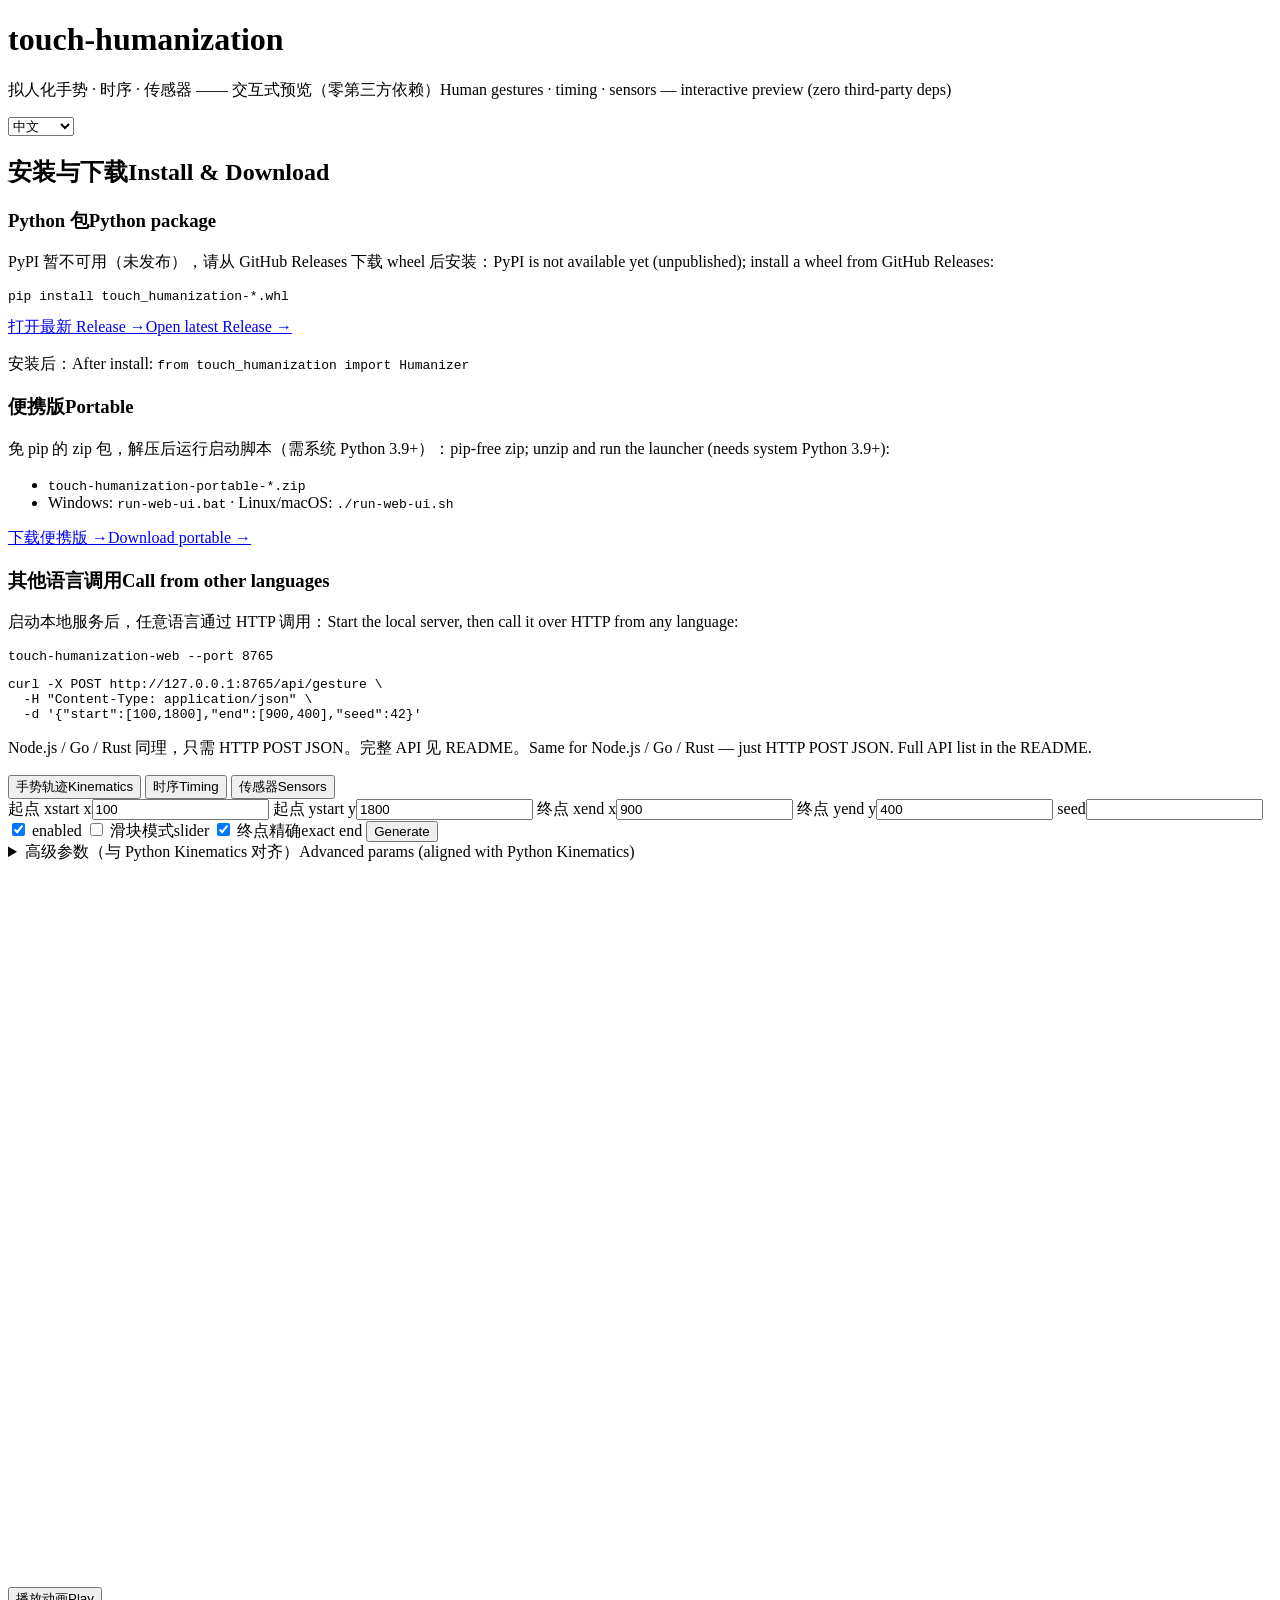
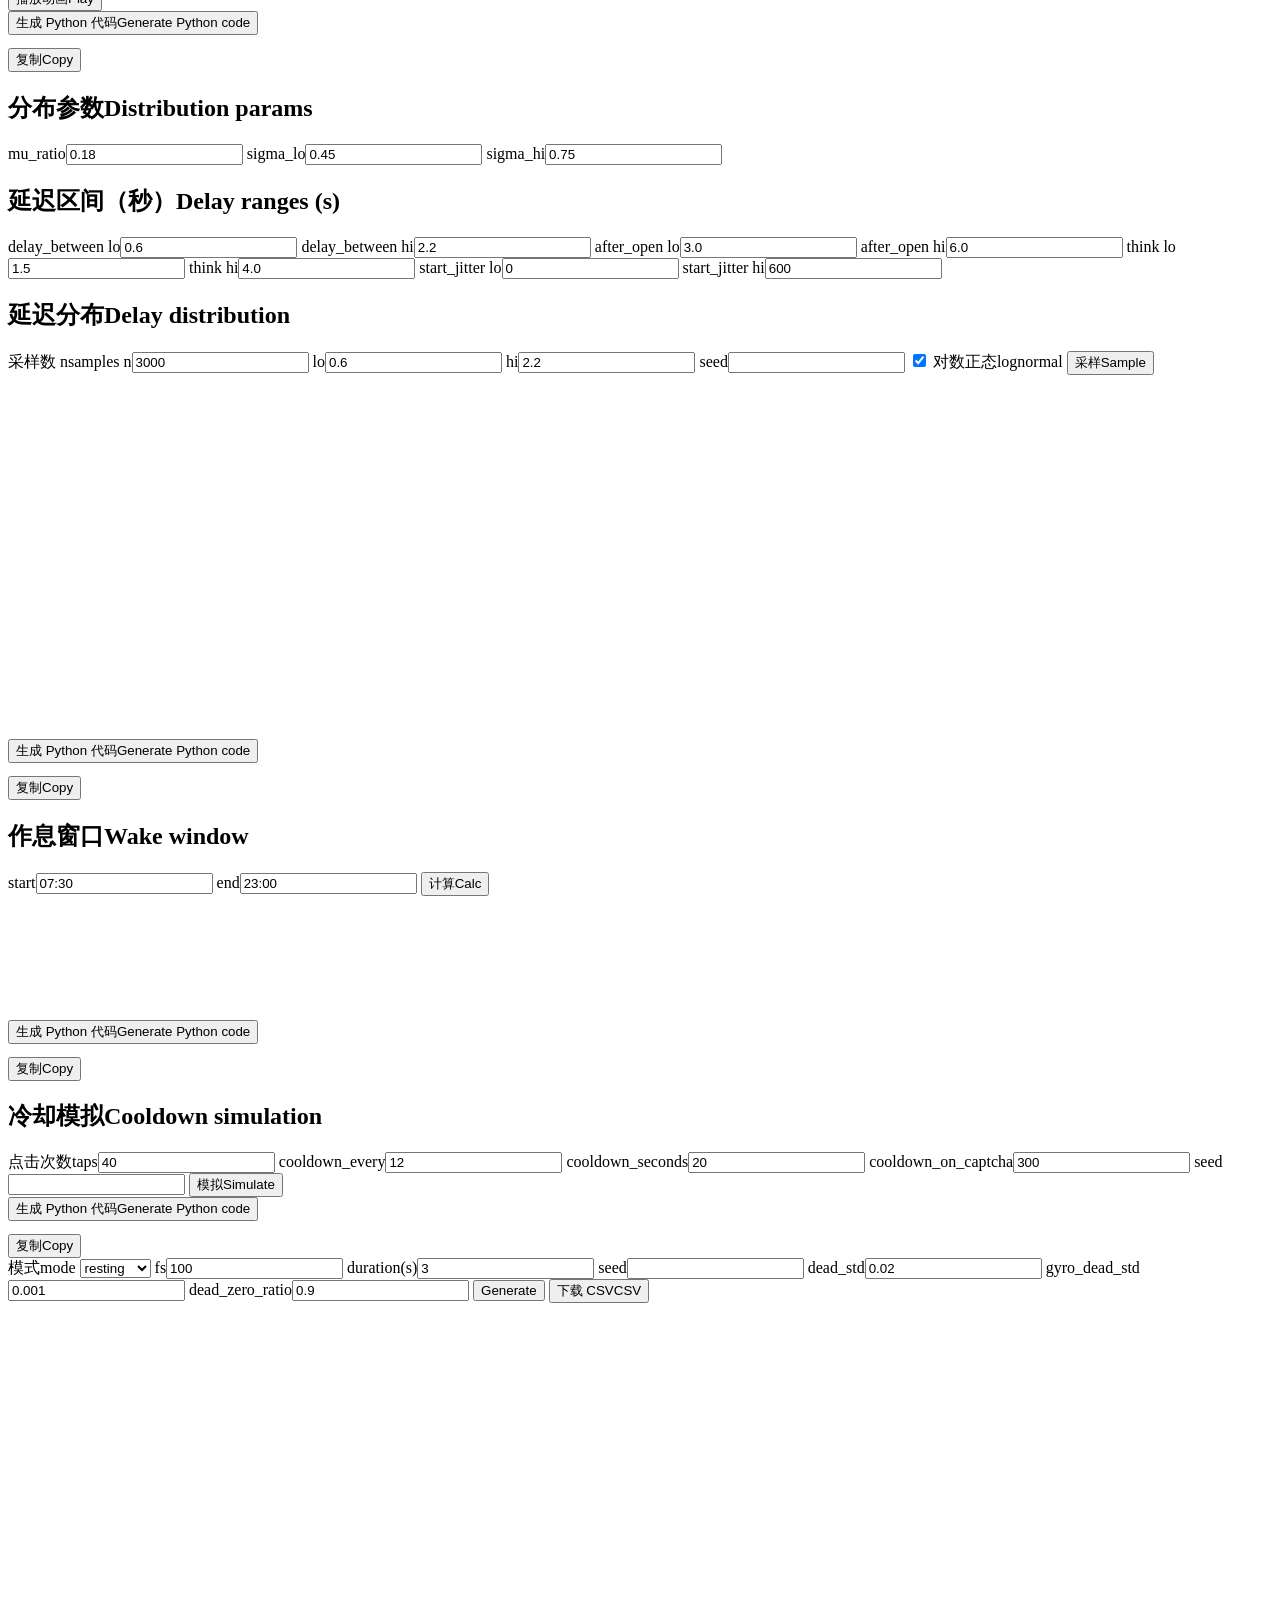
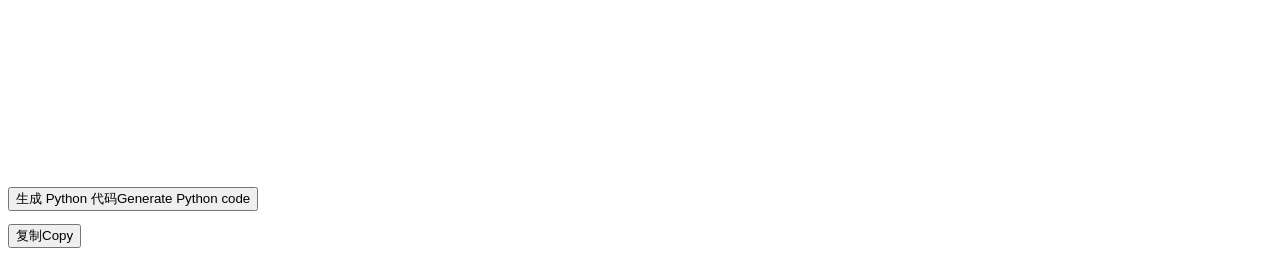
==== commit feeb7960: "feat(i18n): language selector (zh/en) instead of side-by-side bilingual copy 静态文案 zh/en 双 span + bod" ====
--- a/touch_humanization/web/static/index.html
+++ b/touch_humanization/web/static/index.html
@@ -9,73 +9,76 @@
 <body>
 <main>
   <header>
-    <h1>touch-humanization</h1>
-    <p class="muted">拟人化手势 · 时序 · 传感器 —— 交互式预览（零第三方依赖）
-      / Human gestures · timing · sensors — interactive preview (zero third-party deps)</p>
+    <div class="head-row">
+      <div>
+        <h1>touch-humanization</h1>
+        <p class="muted"><span class="zh">拟人化手势 · 时序 · 传感器 —— 交互式预览（零第三方依赖）</span><span class="en">Human gestures · timing · sensors — interactive preview (zero third-party deps)</span></p>
+      </div>
+      <select id="lang" class="lang-select" aria-label="language">
+        <option value="zh">中文</option>
+        <option value="en">English</option>
+      </select>
+    </div>
   </header>
 
   <!-- ===================== 安装与下载 / Install & Download ===================== -->
   <section id="install" class="install">
-    <h2>安装与下载 / Install &amp; Download</h2>
+    <h2><span class="zh">安装与下载</span><span class="en">Install &amp; Download</span></h2>
     <div class="install-grid">
 
       <div class="install-card">
-        <h3>Python 包 / Python package</h3>
-        <p class="muted">PyPI 暂不可用（未发布），请从 GitHub Releases 下载 wheel 后安装：
-          / PyPI is not available yet (unpublished); install a wheel from GitHub Releases:</p>
+        <h3><span class="zh">Python 包</span><span class="en">Python package</span></h3>
+        <p class="muted"><span class="zh">PyPI 暂不可用（未发布），请从 GitHub Releases 下载 wheel 后安装：</span><span class="en">PyPI is not available yet (unpublished); install a wheel from GitHub Releases:</span></p>
         <pre class="cmd">pip install touch_humanization-*.whl</pre>
-        <a class="btn-link" href="https://github.com/MassChargeRatio/touch-humanization/releases/latest" target="_blank" rel="noopener">打开最新 Release / Open latest Release →</a>
-        <p class="muted small">安装后 / After install: <code>from touch_humanization import Humanizer</code></p>
+        <a class="btn-link" href="https://github.com/MassChargeRatio/touch-humanization/releases/latest" target="_blank" rel="noopener"><span class="zh">打开最新 Release →</span><span class="en">Open latest Release →</span></a>
+        <p class="muted small"><span class="zh">安装后：</span><span class="en">After install:</span> <code>from touch_humanization import Humanizer</code></p>
       </div>
 
       <div class="install-card">
-        <h3>便携版 / Portable</h3>
-        <p class="muted">免 pip 的 zip 包，解压后运行启动脚本（需系统 Python 3.9+）：
-          / pip-free zip; unzip and run the launcher (needs system Python 3.9+):</p>
+        <h3><span class="zh">便携版</span><span class="en">Portable</span></h3>
+        <p class="muted"><span class="zh">免 pip 的 zip 包，解压后运行启动脚本（需系统 Python 3.9+）：</span><span class="en">pip-free zip; unzip and run the launcher (needs system Python 3.9+):</span></p>
         <ul class="muted small">
           <li><code>touch-humanization-portable-*.zip</code></li>
           <li>Windows: <code>run-web-ui.bat</code> · Linux/macOS: <code>./run-web-ui.sh</code></li>
         </ul>
-        <a class="btn-link" href="https://github.com/MassChargeRatio/touch-humanization/releases/latest" target="_blank" rel="noopener">下载便携版 / Download portable →</a>
+        <a class="btn-link" href="https://github.com/MassChargeRatio/touch-humanization/releases/latest" target="_blank" rel="noopener"><span class="zh">下载便携版 →</span><span class="en">Download portable →</span></a>
       </div>
 
       <div class="install-card">
-        <h3>其他语言调用 / Call from other languages</h3>
-        <p class="muted">启动本地服务后，任意语言通过 HTTP 调用：
-          / Start the local server, then call it over HTTP from any language:</p>
+        <h3><span class="zh">其他语言调用</span><span class="en">Call from other languages</span></h3>
+        <p class="muted"><span class="zh">启动本地服务后，任意语言通过 HTTP 调用：</span><span class="en">Start the local server, then call it over HTTP from any language:</span></p>
         <pre class="cmd">touch-humanization-web --port 8765</pre>
         <pre class="cmd">curl -X POST http://127.0.0.1:8765/api/gesture \
   -H "Content-Type: application/json" \
   -d '{"start":[100,1800],"end":[900,400],"seed":42}'</pre>
-        <p class="muted small">Node.js / Go / Rust 同理，只需 HTTP POST JSON。完整 API 见 README。
-          / Same for Node.js / Go / Rust — just HTTP POST JSON. Full API list in the README.</p>
+        <p class="muted small"><span class="zh">Node.js / Go / Rust 同理，只需 HTTP POST JSON。完整 API 见 README。</span><span class="en">Same for Node.js / Go / Rust — just HTTP POST JSON. Full API list in the README.</span></p>
       </div>
 
     </div>
   </section>
 
   <nav class="tabs">
-    <button data-tab="kinematics" class="on">手势轨迹 / Kinematics</button>
-    <button data-tab="timing">时序 / Timing</button>
-    <button data-tab="sensors">传感器 / Sensors</button>
+    <button data-tab="kinematics" class="on"><span class="zh">手势轨迹</span><span class="en">Kinematics</span></button>
+    <button data-tab="timing"><span class="zh">时序</span><span class="en">Timing</span></button>
+    <button data-tab="sensors"><span class="zh">传感器</span><span class="en">Sensors</span></button>
   </nav>
 
   <!-- ===================== 手势轨迹 / Kinematics ===================== -->
   <section id="tab-kinematics" class="tab on">
     <div class="form">
-      <label>起点 x / start x<input id="kx0" type="number" value="100"></label>
-      <label>起点 y / start y<input id="ky0" type="number" value="1800"></label>
-      <label>终点 x / end x<input id="kx1" type="number" value="900"></label>
-      <label>终点 y / end y<input id="ky1" type="number" value="400"></label>
-      <label>seed<input id="kseed" type="number" placeholder="留空=随机 / blank=random"></label>
+      <label><span class="zh">起点 x</span><span class="en">start x</span><input id="kx0" type="number" value="100"></label>
+      <label><span class="zh">起点 y</span><span class="en">start y</span><input id="ky0" type="number" value="1800"></label>
+      <label><span class="zh">终点 x</span><span class="en">end x</span><input id="kx1" type="number" value="900"></label>
+      <label><span class="zh">终点 y</span><span class="en">end y</span><input id="ky1" type="number" value="400"></label>
+      <label>seed<input id="kseed" type="number" data-ph-zh="留空=随机" data-ph-en="blank=random"></label>
       <label class="chk"><input id="k_enabled" type="checkbox" checked> enabled</label>
-      <label class="chk"><input id="kslider" type="checkbox"> 滑块模式 / slider</label>
-      <label class="chk"><input id="kexact" type="checkbox" checked> 终点精确 / exact end</label>
+      <label class="chk"><input id="kslider" type="checkbox"> <span class="zh">滑块模式</span><span class="en">slider</span></label>
+      <label class="chk"><input id="kexact" type="checkbox" checked> <span class="zh">终点精确</span><span class="en">exact end</span></label>
       <button id="kgo">Generate</button>
     </div>
 
     <details class="advanced">
-      <summary>高级参数（与 Python Kinematics 对齐）/ Advanced params (aligned with Python Kinematics)</summary>
+      <summary><span class="zh">高级参数（与 Python Kinematics 对齐）</span><span class="en">Advanced params (aligned with Python Kinematics)</span></summary>
       <div class="form">
         <label>steps_min<input id="k_steps_min" type="number" value="20"></label>
         <label>steps_max<input id="k_steps_max" type="number" value="60"></label>
@@ -96,28 +99,28 @@
       <canvas id="cv-kinematics" width="1000" height="720"></canvas>
       <aside class="meta">
         <div id="kmeta"></div>
-        <button id="kplay" class="small">播放动画 / Play</button>
+        <button id="kplay" class="small"><span class="zh">播放动画</span><span class="en">Play</span></button>
         <div id="kplay-status" class="muted"></div>
       </aside>
     </div>
 
     <div class="codegen">
-      <button id="k-codegen" class="btn-link">生成 Python 代码 / Generate Python code</button>
+      <button id="k-codegen" class="btn-link"><span class="zh">生成 Python 代码</span><span class="en">Generate Python code</span></button>
       <pre id="k-code" class="codeblock hidden"></pre>
-      <button id="k-copy" class="btn-link small hidden">复制 / Copy</button>
+      <button id="k-copy" class="btn-link small hidden"><span class="zh">复制</span><span class="en">Copy</span></button>
     </div>
   </section>
 
   <!-- ===================== 时序 / Timing ===================== -->
   <section id="tab-timing" class="tab">
-    <h2>分布参数 / Distribution params</h2>
+    <h2><span class="zh">分布参数</span><span class="en">Distribution params</span></h2>
     <div class="form">
       <label>mu_ratio<input id="t_mu_ratio" type="number" step="0.01" value="0.18"></label>
       <label>sigma_lo<input id="t_sigma_lo" type="number" step="0.01" value="0.45"></label>
       <label>sigma_hi<input id="t_sigma_hi" type="number" step="0.01" value="0.75"></label>
     </div>
 
-    <h2>延迟区间（秒）/ Delay ranges (s)</h2>
+    <h2><span class="zh">延迟区间（秒）</span><span class="en">Delay ranges (s)</span></h2>
     <div class="form">
       <label>delay_between lo<input id="t_db_lo" type="number" step="0.1" value="0.6"></label>
       <label>delay_between hi<input id="t_db_hi" type="number" step="0.1" value="2.2"></label>
@@ -129,60 +132,60 @@
       <label>start_jitter hi<input id="t_sj_hi" type="number" step="10" value="600"></label>
     </div>
 
-    <h2>延迟分布 / Delay distribution</h2>
-    <div class="form">
-      <label>采样数 n / samples n<input id="t_n" type="number" value="3000"></label>
+    <h2><span class="zh">延迟分布</span><span class="en">Delay distribution</span></h2>
+    <div class="form">
+      <label><span class="zh">采样数 n</span><span class="en">samples n</span><input id="t_n" type="number" value="3000"></label>
       <label>lo<input id="t_lo" type="number" step="0.1" value="0.6"></label>
       <label>hi<input id="t_hi" type="number" step="0.1" value="2.2"></label>
-      <label>seed<input id="t_seed" type="number" placeholder="留空=随机 / blank=random"></label>
-      <label class="chk"><input id="t_ln" type="checkbox" checked> 对数正态 / lognormal</label>
-      <button id="tgo">采样 / Sample</button>
+      <label>seed<input id="t_seed" type="number" data-ph-zh="留空=随机" data-ph-en="blank=random"></label>
+      <label class="chk"><input id="t_ln" type="checkbox" checked> <span class="zh">对数正态</span><span class="en">lognormal</span></label>
+      <button id="tgo"><span class="zh">采样</span><span class="en">Sample</span></button>
     </div>
     <div class="row">
       <canvas id="cv-timing" width="1000" height="360"></canvas>
       <aside class="meta"><div id="tmeta"></div></aside>
     </div>
     <div class="codegen">
-      <button id="t-codegen" class="btn-link">生成 Python 代码 / Generate Python code</button>
+      <button id="t-codegen" class="btn-link"><span class="zh">生成 Python 代码</span><span class="en">Generate Python code</span></button>
       <pre id="t-code" class="codeblock hidden"></pre>
-      <button id="t-copy" class="btn-link small hidden">复制 / Copy</button>
-    </div>
-
-    <h2>作息窗口 / Wake window</h2>
+      <button id="t-copy" class="btn-link small hidden"><span class="zh">复制</span><span class="en">Copy</span></button>
+    </div>
+
+    <h2><span class="zh">作息窗口</span><span class="en">Wake window</span></h2>
     <div class="form">
       <label>start<input id="w_start" value="07:30"></label>
       <label>end<input id="w_end" value="23:00"></label>
-      <button id="wgo">计算 / Calc</button>
+      <button id="wgo"><span class="zh">计算</span><span class="en">Calc</span></button>
     </div>
     <canvas id="cv-window" width="1000" height="120"></canvas>
     <div id="wmeta" class="meta"></div>
     <div class="codegen">
-      <button id="w-codegen" class="btn-link">生成 Python 代码 / Generate Python code</button>
+      <button id="w-codegen" class="btn-link"><span class="zh">生成 Python 代码</span><span class="en">Generate Python code</span></button>
       <pre id="w-code" class="codeblock hidden"></pre>
-      <button id="w-copy" class="btn-link small hidden">复制 / Copy</button>
-    </div>
-
-    <h2>冷却模拟 / Cooldown simulation</h2>
-    <div class="form">
-      <label>点击次数 / taps<input id="c_n" type="number" value="40"></label>
+      <button id="w-copy" class="btn-link small hidden"><span class="zh">复制</span><span class="en">Copy</span></button>
+    </div>
+
+    <h2><span class="zh">冷却模拟</span><span class="en">Cooldown simulation</span></h2>
+    <div class="form">
+      <label><span class="zh">点击次数</span><span class="en">taps</span><input id="c_n" type="number" value="40"></label>
       <label>cooldown_every<input id="c_every" type="number" value="12"></label>
       <label>cooldown_seconds<input id="c_seconds" type="number" step="0.5" value="20"></label>
       <label>cooldown_on_captcha<input id="c_on_captcha" type="number" step="10" value="300"></label>
-      <label>seed<input id="c_seed" type="number" placeholder="留空=随机 / blank=random"></label>
-      <button id="cgo">模拟 / Simulate</button>
+      <label>seed<input id="c_seed" type="number" data-ph-zh="留空=随机" data-ph-en="blank=random"></label>
+      <button id="cgo"><span class="zh">模拟</span><span class="en">Simulate</span></button>
     </div>
     <div id="cresult"></div>
     <div class="codegen">
-      <button id="c-codegen" class="btn-link">生成 Python 代码 / Generate Python code</button>
+      <button id="c-codegen" class="btn-link"><span class="zh">生成 Python 代码</span><span class="en">Generate Python code</span></button>
       <pre id="c-code" class="codeblock hidden"></pre>
-      <button id="c-copy" class="btn-link small hidden">复制 / Copy</button>
+      <button id="c-copy" class="btn-link small hidden"><span class="zh">复制</span><span class="en">Copy</span></button>
     </div>
   </section>
 
   <!-- ===================== 传感器 / Sensors ===================== -->
   <section id="tab-sensors" class="tab">
     <div class="form">
-      <label>模式 / mode
+      <label><span class="zh">模式</span><span class="en">mode</span>
         <select id="s_mode">
           <option value="resting">resting</option>
           <option value="walking">walking</option>
@@ -192,19 +195,19 @@
       </label>
       <label>fs<input id="s_fs" type="number" step="10" value="100"></label>
       <label>duration(s)<input id="s_duration" type="number" step="0.5" value="3"></label>
-      <label>seed<input id="s_seed" type="number" placeholder="留空=随机 / blank=random"></label>
+      <label>seed<input id="s_seed" type="number" data-ph-zh="留空=随机" data-ph-en="blank=random"></label>
       <label>dead_std<input id="s_dead_std" type="number" step="0.001" value="0.02"></label>
       <label>gyro_dead_std<input id="s_gyro_dead" type="number" step="0.0001" value="0.001"></label>
       <label>dead_zero_ratio<input id="s_dead_zero" type="number" step="0.05" value="0.9"></label>
       <button id="sgo">Generate</button>
-      <button id="scsv">下载 CSV / CSV</button>
+      <button id="scsv"><span class="zh">下载 CSV</span><span class="en">CSV</span></button>
     </div>
     <canvas id="cv-sensors" width="1000" height="480"></canvas>
     <aside class="meta"><div id="smeta"></div></aside>
     <div class="codegen">
-      <button id="s-codegen" class="btn-link">生成 Python 代码 / Generate Python code</button>
+      <button id="s-codegen" class="btn-link"><span class="zh">生成 Python 代码</span><span class="en">Generate Python code</span></button>
       <pre id="s-code" class="codeblock hidden"></pre>
-      <button id="s-copy" class="btn-link small hidden">复制 / Copy</button>
+      <button id="s-copy" class="btn-link small hidden"><span class="zh">复制</span><span class="en">Copy</span></button>
     </div>
   </section>
 </main>
